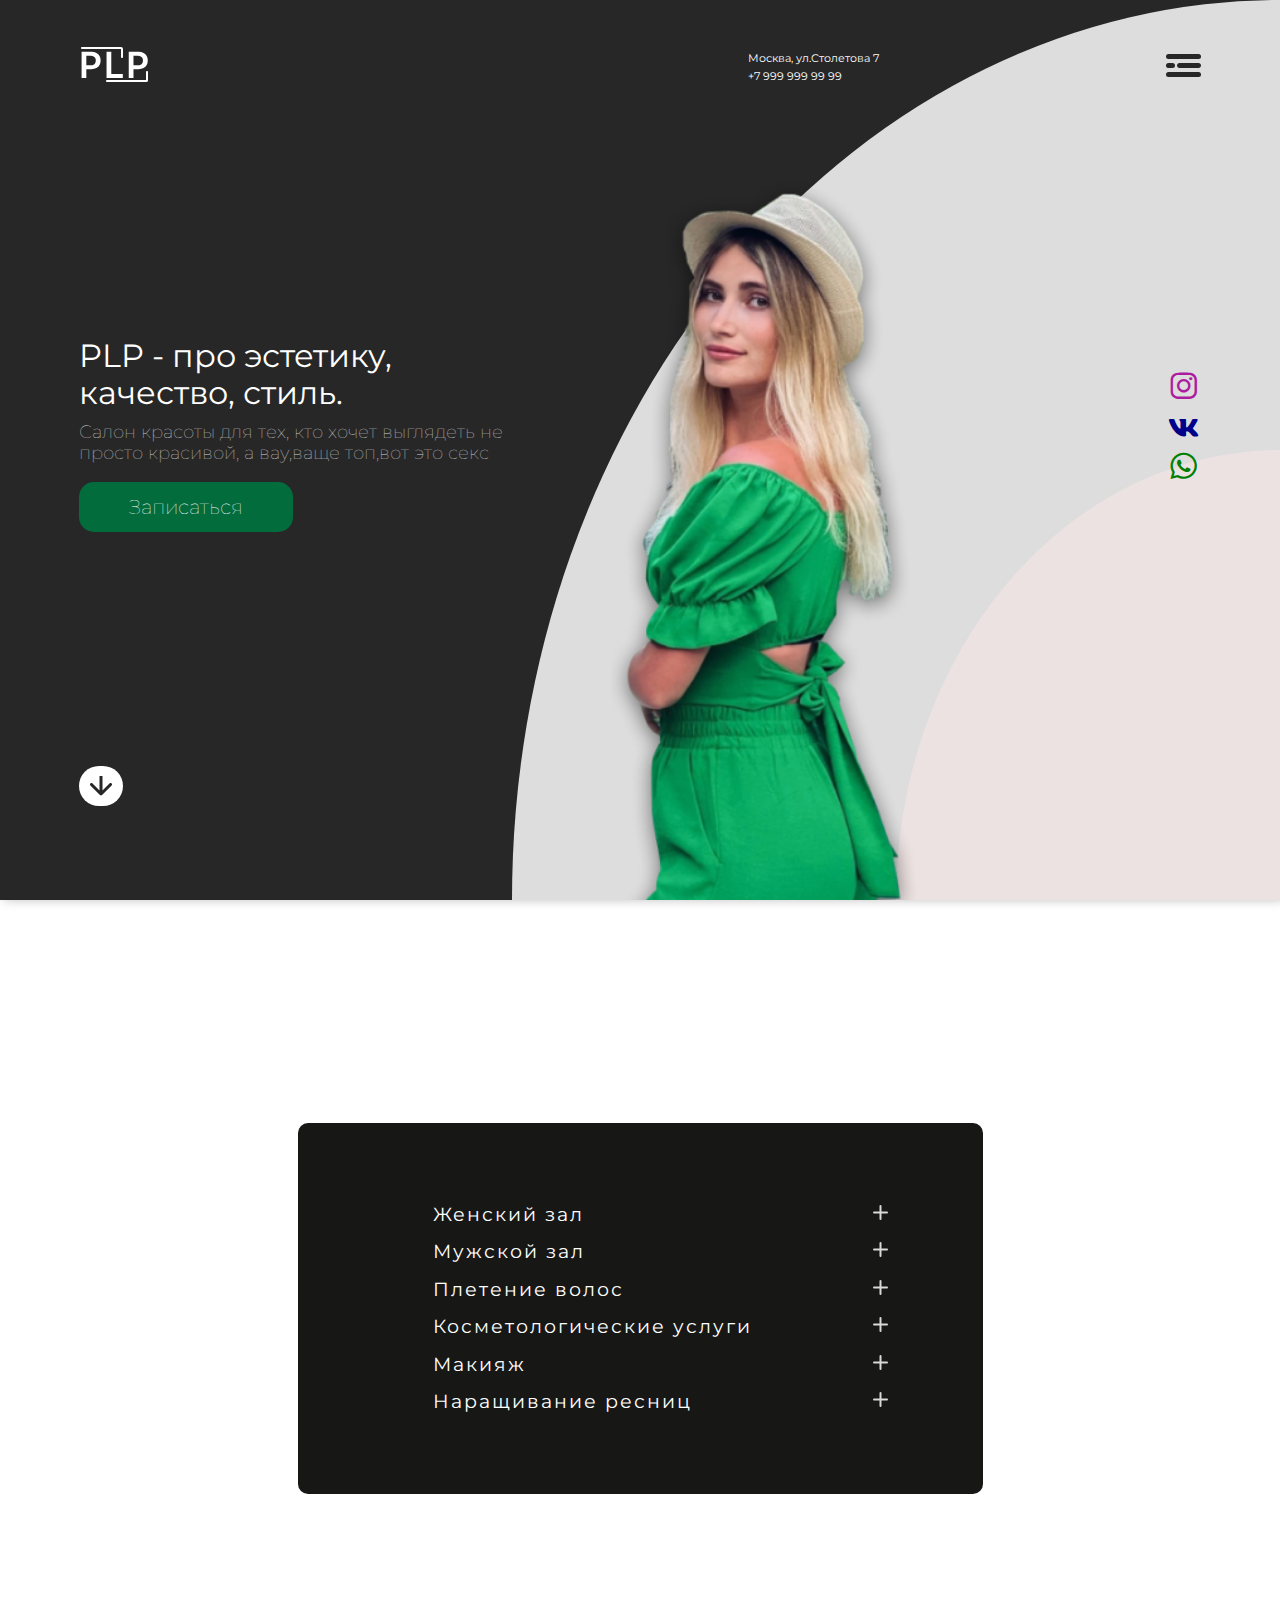
==== index.html @ be00e71b "Add files via upload" ====
<!DOCTYPE html>
<html lang="en">
<head>
  <meta charset="UTF-8">
  <meta name="viewport" content="width=device-width, initial-scale=1.0">
  <meta http-equiv="X-UA-Compatible" content="ie=edge">
  <title>PLP | Cтудия красоты</title>

   <!----------        Стиль файл              ------------>
  <link rel="stylesheet" href="css/style.css">

  <!----------       Иконки             ------------>
  <link href='https://unpkg.com/boxicons@2.1.2/css/boxicons.min.css' rel='stylesheet'>

  <!----------       Стиль текста             ------------>
  <link rel="preconnect" href="https://fonts.googleapis.com">
  <link rel="preconnect" href="https://fonts.gstatic.com" crossorigin>
  <link href="https://fonts.googleapis.com/css2?family=Montserrat:wght@300;400;500;600;700&family=Mulish:wght@300;400;500;600;700&display=swap" rel="stylesheet">




</head>
<body>
  <div class="cont">
      <!----------        Major              ------------>
  <main class="main_home ">
      <!----------        HEADER              ------------>
    <header class="header">
      <nav class="header_nav">
        <a class="header_logo" href="#">
        <img src="img/PLPlogo.svg" alt="Logo">
      </a>
        <div class="header_nav_info">
          <a href="#" class="header_nav_info_street">Москва, ул.Столетова 7</a>
          <a href="#" class="header_nav_info_number">+7 999 999 99 99</a>
        </div>
        <div class="header_menu">
        <a href="#" class="header_burger">
        <img src="img/burger.svg" alt="Menu" class="header_burger_img">
        <img src="img/mobileburger.svg" alt="Menu" class="header_burgermobile_img">
        </a>
        </div>
      </nav>

    </header>

    <div class="circle_one"></div>
    <div class="circle_two"></div>
    <img src="img/Vika2.png" alt="Model" class="img_model">


        <!----------        TITLE AND SOTIAL             ------------>
    <div class="home_txt_and_social">
      <div class="home_txt">
        <h1 class="home_title">PLP - про эстетику, качество, стиль.</h1>
        <h2 class="home_subtitle">Салон красоты для тех, кто хочет выглядеть не просто красивой, а вау,ваще топ,вот это секс</h2>
        <a href="#" class="home_button">Записаться</a>
      </div>

      <div class="home_social">
        <a href="#" class="home_social_inst">
          <i class='bx bxl-instagram' ></i>
          </a>
          <a href="#" class="home_social_vk">
          <i class='bx bxl-vk' ></i>
          </a>
          <a href="#" class="home_social_whats">
          <i class='bx bxl-whatsapp' ></i>
          </a>

      </div>
    </div>


    <a href="#" class="home_arrow_down">
      <img src="img/Arrow_down.svg" alt=""arrow>
    </a>




  </main>




  <!------------      Вспывающее меню   ---------------->
  <div class="menu">
    <div class="menu_content">
      <a href="#" class="menu_btn_close">
        <img src="img/close.svg" alt="close">
      </a>
      <div class="menu_item">
        <ul class="menu_link">
          <li class="menu_click">
            <a href="#">Главная</a>
          </li>
          <li class="menu_click">
            <a href="#">Услуги</a>
          </li>
          <li class="menu_click">
            <a href="#">Прайс</a>
          </li>
          <li class="menu_click">
            <a href="#">Контакты</a>
          </li>
        </ul>
      </div>

      <img src="img/PLPlogo.svg" alt="Logo" class="menu_logo">

    </div>
  </div>

</div>


<!---------------    услуги    -------------------------->
<div class="img_fon">
<main class="services">
  <h2 class="services_title">Услуги</h2>
  <div class="services_menu">
    <ul class="services_item">
      <!----- 1 ---->
      <li class="services_link">
        <div class="services_link_choice">
          <h3 class="services_link_choice_title">Женский зал</h3>
          <a href="#" class="services_link_choice_openClose">
            <img src="img/plus.svg" alt="close">
          </a>
        </div>
        <div class="services_link_choice_subtitle">
          <p class="services_desc"></p>
        </div>
      </li>
      <!----- 2 ---->
      <li class="services_link">
        <div class="services_link_choice">
          <h3 class="services_link_choice_title">Мужской зал</h3>
          <a href="#" class="services_link_choice_openClose">
            <img src="img/plus.svg" alt="close">
          </a>
        </div>
        <div class="services_link_choice_subtitle">
          <p class="services_desc"></p>
        </div>
      </li>
      <!----- 3 ---->
      <li class="services_link">
        <div class="services_link_choice">
          <h3 class="services_link_choice_title">Плетение волос</h3>
          <a href="#" class="services_link_choice_openClose">
            <img src="img/plus.svg" alt="close">
          </a>
        </div>
        <div class="services_link_choice_subtitle">
          <p class="services_desc"></p>
        </div>
      </li>
      <!----- 4 ---->
      <li class="services_link">
        <div class="services_link_choice">
          <h3 class="services_link_choice_title">Косметологические услуги</h3>
          <a href="#" class="services_link_choice_openClose">
            <img src="img/plus.svg" alt="close">
          </a>
        </div>
        <div class="services_link_choice_subtitle">
          <p class="services_desc"></p>
        </div>
      </li>
      <!----- 5 ---->
      <li class="services_link">
        <div class="services_link_choice">
          <h3 class="services_link_choice_title">Макияж</h3>
          <a href="#" class="services_link_choice_openClose">
            <img src="img/plus.svg" alt="close">
          </a>
        </div>
        <div class="services_link_choice_subtitle">
          <p class="services_desc"></p>
        </div>
      </li>
      <!----- 6 ---->
      <li class="services_link">
        <div class="services_link_choice">
          <h3 class="services_link_choice_title">Наращивание ресниц</h3>
          <a href="#" class="services_link_choice_openClose">
            <img src="img/plus.svg" alt="close">
          </a>
        </div>
        <div class="services_link_choice_subtitle">
          <p class="services_desc"></p>
        </div>
      </li>
    </ul>
  </div>
</main>


<!----     about    ---->
<main class="about">
  
</main>
</div>
  <script type="text/javascript" src="jsandvue/main1.js" defer></script>
</body>
</html>
---- css/style.css ----
/*! normalize.css v8.0.1 | MIT License | github.com/necolas/normalize.css */
/* Document
   ========================================================================== */
/**
 * 1. Correct the line height in all browsers.
 * 2. Prevent adjustments of font size after orientation changes in iOS.
 */
html {
  line-height: 1.15;
  /* 1 */
  -webkit-text-size-adjust: 100%;
  /* 2 */
}

/* Sections
   ========================================================================== */
/**
 * Remove the margin in all browsers.
 */
body {
  margin: 0;
}

/**
 * Render the `main` element consistently in IE.
 */
main {
  display: block;
}

/**
 * Correct the font size and margin on `h1` elements within `section` and
 * `article` contexts in Chrome, Firefox, and Safari.
 */
h1 {
  font-size: 2em;
  margin: 0.67em 0;
}

/* Grouping content
   ========================================================================== */
/**
 * 1. Add the correct box sizing in Firefox.
 * 2. Show the overflow in Edge and IE.
 */
hr {
  -webkit-box-sizing: content-box;
          box-sizing: content-box;
  /* 1 */
  height: 0;
  /* 1 */
  overflow: visible;
  /* 2 */
}

/**
 * 1. Correct the inheritance and scaling of font size in all browsers.
 * 2. Correct the odd `em` font sizing in all browsers.
 */
pre {
  font-family: monospace, monospace;
  /* 1 */
  font-size: 1em;
  /* 2 */
}

/* Text-level semantics
   ========================================================================== */
/**
 * Remove the gray background on active links in IE 10.
 */
a {
  background-color: transparent;
}

/**
 * 1. Remove the bottom border in Chrome 57-
 * 2. Add the correct text decoration in Chrome, Edge, IE, Opera, and Safari.
 */
abbr[title] {
  border-bottom: none;
  /* 1 */
  text-decoration: underline;
  /* 2 */
  -webkit-text-decoration: underline dotted;
          text-decoration: underline dotted;
  /* 2 */
}

/**
 * Add the correct font weight in Chrome, Edge, and Safari.
 */
b,
strong {
  font-weight: bolder;
}

/**
 * 1. Correct the inheritance and scaling of font size in all browsers.
 * 2. Correct the odd `em` font sizing in all browsers.
 */
code,
kbd,
samp {
  font-family: monospace, monospace;
  /* 1 */
  font-size: 1em;
  /* 2 */
}

/**
 * Add the correct font size in all browsers.
 */
small {
  font-size: 80%;
}

/**
 * Prevent `sub` and `sup` elements from affecting the line height in
 * all browsers.
 */
sub,
sup {
  font-size: 75%;
  line-height: 0;
  position: relative;
  vertical-align: baseline;
}

sub {
  bottom: -0.25em;
}

sup {
  top: -0.5em;
}

/* Embedded content
   ========================================================================== */
/**
 * Remove the border on images inside links in IE 10.
 */
img {
  border-style: none;
}

/* Forms
   ========================================================================== */
/**
 * 1. Change the font styles in all browsers.
 * 2. Remove the margin in Firefox and Safari.
 */
button,
input,
optgroup,
select,
textarea {
  font-family: inherit;
  /* 1 */
  font-size: 100%;
  /* 1 */
  line-height: 1.15;
  /* 1 */
  margin: 0;
  /* 2 */
}

/**
 * Show the overflow in IE.
 * 1. Show the overflow in Edge.
 */
button,
input {
  /* 1 */
  overflow: visible;
}

/**
 * Remove the inheritance of text transform in Edge, Firefox, and IE.
 * 1. Remove the inheritance of text transform in Firefox.
 */
button,
select {
  /* 1 */
  text-transform: none;
}

/**
 * Correct the inability to style clickable types in iOS and Safari.
 */
button,
[type=button],
[type=reset],
[type=submit] {
  -webkit-appearance: button;
}

/**
 * Remove the inner border and padding in Firefox.
 */
button::-moz-focus-inner,
[type=button]::-moz-focus-inner,
[type=reset]::-moz-focus-inner,
[type=submit]::-moz-focus-inner {
  border-style: none;
  padding: 0;
}

/**
 * Restore the focus styles unset by the previous rule.
 */
button:-moz-focusring,
[type=button]:-moz-focusring,
[type=reset]:-moz-focusring,
[type=submit]:-moz-focusring {
  outline: 1px dotted ButtonText;
}

/**
 * Correct the padding in Firefox.
 */
fieldset {
  padding: 0.35em 0.75em 0.625em;
}

/**
 * 1. Correct the text wrapping in Edge and IE.
 * 2. Correct the color inheritance from `fieldset` elements in IE.
 * 3. Remove the padding so developers are not caught out when they zero out
 *    `fieldset` elements in all browsers.
 */
legend {
  -webkit-box-sizing: border-box;
          box-sizing: border-box;
  /* 1 */
  color: inherit;
  /* 2 */
  display: table;
  /* 1 */
  max-width: 100%;
  /* 1 */
  padding: 0;
  /* 3 */
  white-space: normal;
  /* 1 */
}

/**
 * Add the correct vertical alignment in Chrome, Firefox, and Opera.
 */
progress {
  vertical-align: baseline;
}

/**
 * Remove the default vertical scrollbar in IE 10+.
 */
textarea {
  overflow: auto;
}

/**
 * 1. Add the correct box sizing in IE 10.
 * 2. Remove the padding in IE 10.
 */
[type=checkbox],
[type=radio] {
  -webkit-box-sizing: border-box;
          box-sizing: border-box;
  /* 1 */
  padding: 0;
  /* 2 */
}

/**
 * Correct the cursor style of increment and decrement buttons in Chrome.
 */
[type=number]::-webkit-inner-spin-button,
[type=number]::-webkit-outer-spin-button {
  height: auto;
}

/**
 * 1. Correct the odd appearance in Chrome and Safari.
 * 2. Correct the outline style in Safari.
 */
[type=search] {
  -webkit-appearance: textfield;
  /* 1 */
  outline-offset: -2px;
  /* 2 */
}

/**
 * Remove the inner padding in Chrome and Safari on macOS.
 */
[type=search]::-webkit-search-decoration {
  -webkit-appearance: none;
}

/**
 * 1. Correct the inability to style clickable types in iOS and Safari.
 * 2. Change font properties to `inherit` in Safari.
 */
::-webkit-file-upload-button {
  -webkit-appearance: button;
  /* 1 */
  font: inherit;
  /* 2 */
}

/* Interactive
   ========================================================================== */
/*
 * Add the correct display in Edge, IE 10+, and Firefox.
 */
details {
  display: block;
}

/*
 * Add the correct display in all browsers.
 */
summary {
  display: list-item;
}

/* Misc
   ========================================================================== */
/**
 * Add the correct display in IE 10+.
 */
template {
  display: none;
}

/**
 * Add the correct display in IE 10.
 */
[hidden] {
  display: none;
}

body {
  overflow-x: hidden;
  font-family: "Montserrat", sans-serif;
}

h1, h2, h3, h4, h5 {
  font-weight: inherit;
  margin: 0;
  padding: 0;
}

a {
  text-decoration: none;
  color: white;
  -webkit-transition: 0.4s;
  transition: 0.4s;
}

a:hover {
  color: #026C3D;
}

ul, li {
  list-style-type: none;
  letter-spacing: 2px;
}

.cont {
  -webkit-box-shadow: 4px 0px 10px rgba(0, 0, 0, 0.25);
          box-shadow: 4px 0px 10px rgba(0, 0, 0, 0.25);
  padding-left: 79px;
  padding-right: 79px;
  max-width: 100%;
  position: relative;
  height: 100vh;
  background-color: #272727;
  color: white;
}
@media only screen and (max-width: 545px) {
  .cont {
    padding-left: 35px;
    padding-right: 35px;
  }
}
.cont .circle_one {
  width: 60%;
  height: 100%;
  border-top-right-radius: 0;
  border-top-left-radius: 100%;
  border-bottom-right-radius: 0;
  border-bottom-left-radius: 0;
  background: #DDDDDD;
  z-index: auto;
  position: absolute;
  right: 0;
  bottom: 0;
}
@media only screen and (max-width: 545px) {
  .cont .circle_one {
    width: 100%;
    height: 50%;
    border-top-right-radius: 100%;
    border-top-left-radius: 100%;
    border-bottom-right-radius: 0;
    border-bottom-left-radius: 0;
    position: absolute;
    bottom: 0;
  }
}
.cont .circle_two {
  width: 30%;
  height: 50%;
  border-top-right-radius: 0;
  border-top-left-radius: 100%;
  border-bottom-right-radius: 0;
  border-bottom-left-radius: 0;
  background: #EDE2E2;
  z-index: auto;
  position: absolute;
  right: 0;
  bottom: 0;
}
@media only screen and (max-width: 545px) {
  .cont .circle_two {
    width: 100%;
    height: 25%;
    border-top-right-radius: 100%;
    border-top-left-radius: 100%;
    border-bottom-right-radius: 0;
    border-bottom-left-radius: 0;
    position: absolute;
    bottom: 0;
  }
}
.cont .img_model {
  position: absolute;
  height: 80%;
  bottom: 0;
  right: 28%;
}
@media only screen and (max-width: 545px) {
  .cont .img_model {
    height: 50%;
    bottom: 0;
    right: 25%;
  }
}
@media only screen and (max-width: 1059px) {
  .cont .img_model {
    right: 12%;
  }
}
@media only screen and (max-width: 872px) {
  .cont .img_model {
    right: 20%;
  }
}
@media only screen and (max-height: 498px) {
  .cont .img_model {
    width: 20%;
  }
}
@media only screen and (max-height: 360px) {
  .cont .img_model {
    width: 15%;
    right: 25%;
  }
}
.cont .main_home .header {
  position: relative;
  z-index: 10;
  padding-top: 43px;
}
.cont .main_home .header .header_nav {
  z-index: 10;
  display: -webkit-box;
  display: -ms-flexbox;
  display: flex;
  -webkit-box-orient: horizontal;
  -webkit-box-direction: normal;
      -ms-flex-direction: row;
          flex-direction: row;
  -webkit-box-pack: justify;
      -ms-flex-pack: justify;
          justify-content: space-between;
  -webkit-box-align: center;
      -ms-flex-align: center;
          align-items: center;
  z-index: 10;
}
@media only screen and (max-width: 545px) {
  .cont .main_home .header .header_nav .header_burger_img {
    display: none;
  }
}
.cont .main_home .header .header_nav .header_burgermobile_img {
  display: none;
}
@media only screen and (max-width: 545px) {
  .cont .main_home .header .header_nav .header_burgermobile_img {
    display: block;
  }
}
.cont .main_home .header .header_nav .header_nav_info {
  font-size: 11px;
  display: -webkit-box;
  display: -ms-flexbox;
  display: flex;
  -webkit-box-orient: vertical;
  -webkit-box-direction: normal;
      -ms-flex-direction: column;
          flex-direction: column;
  margin-left: 310px;
  color: white;
}
@media only screen and (max-width: 1010px) {
  .cont .main_home .header .header_nav .header_nav_info {
    margin-left: 50px;
  }
}
@media only screen and (max-width: 545px) {
  .cont .main_home .header .header_nav .header_nav_info {
    margin-left: 0;
  }
}
.cont .main_home .header .header_nav .header_nav_info .header_nav_info_street {
  margin-bottom: 5px;
}
.cont .home_txt_and_social {
  position: relative;
  z-index: 10;
  height: 75vh;
  font-family: "Montserrat", sans-serif;
  display: -webkit-box;
  display: -ms-flexbox;
  display: flex;
  -webkit-box-orient: horizontal;
  -webkit-box-direction: normal;
      -ms-flex-direction: row;
          flex-direction: row;
  -webkit-box-align: center;
      -ms-flex-align: center;
          align-items: center;
  -webkit-box-pack: justify;
      -ms-flex-pack: justify;
          justify-content: space-between;
}
@media only screen and (max-width: 545px) {
  .cont .home_txt_and_social {
    display: -webkit-box;
    display: -ms-flexbox;
    display: flex;
    -webkit-box-align: center;
        -ms-flex-align: center;
            align-items: center;
    -webkit-box-orient: vertical;
    -webkit-box-direction: normal;
        -ms-flex-direction: column;
            flex-direction: column;
    -ms-flex-pack: distribute;
        justify-content: space-around;
  }
}
@media only screen and (max-width: 376px) {
  .cont .home_txt_and_social {
    -webkit-box-pack: justify;
        -ms-flex-pack: justify;
            justify-content: space-between;
  }
}
.cont .home_txt_and_social .home_txt {
  width: 476px;
}
@media only screen and (max-width: 545px) {
  .cont .home_txt_and_social .home_txt {
    margin-top: 30px;
    display: -webkit-box;
    display: -ms-flexbox;
    display: flex;
    -webkit-box-align: center;
        -ms-flex-align: center;
            align-items: center;
    -webkit-box-orient: vertical;
    -webkit-box-direction: normal;
        -ms-flex-direction: column;
            flex-direction: column;
    text-align: center;
  }
}
@media only screen and (max-width: 1059px) {
  .cont .home_txt_and_social .home_txt {
    width: 350px;
  }
}
@media only screen and (max-height: 460px) {
  .cont .home_txt_and_social .home_txt {
    width: 250px;
  }
}
.cont .home_txt_and_social .home_txt .home_title {
  font-size: 32px;
  font-weight: 400;
}
@media only screen and (max-width: 376px) {
  .cont .home_txt_and_social .home_txt .home_title {
    font-size: 24px;
    text-align: center;
  }
}
@media only screen and (max-height: 460px) {
  .cont .home_txt_and_social .home_txt .home_title {
    font-size: 20px;
  }
}
.cont .home_txt_and_social .home_txt .home_subtitle {
  font-size: 18px;
  font-weight: 100;
  margin-bottom: 33px;
  margin-top: 10px;
  opacity: 0.8;
}
@media only screen and (max-width: 545px) {
  .cont .home_txt_and_social .home_txt .home_subtitle {
    margin-bottom: 23px;
    margin-top: 10px;
  }
}
@media only screen and (max-width: 376px) {
  .cont .home_txt_and_social .home_txt .home_subtitle {
    font-size: 12px;
    text-align: center;
    margin-bottom: 43px;
  }
}
@media only screen and (max-height: 460px) {
  .cont .home_txt_and_social .home_txt .home_subtitle {
    font-size: 10px;
  }
}
.cont .home_txt_and_social .home_txt .home_button {
  padding: 13px 50px;
  color: white;
  background-color: #026C3D;
  font-size: 20px;
  font-weight: 100;
  border-radius: 15px;
}
.cont .home_txt_and_social .home_txt .home_button:hover {
  opacity: 0.8;
}
.cont .home_txt_and_social .home_social {
  position: relative;
  z-index: 10;
  display: -webkit-box;
  display: -ms-flexbox;
  display: flex;
  -webkit-box-orient: vertical;
  -webkit-box-direction: normal;
      -ms-flex-direction: column;
          flex-direction: column;
  -webkit-box-align: center;
      -ms-flex-align: center;
          align-items: center;
}
@media only screen and (max-width: 545px) {
  .cont .home_txt_and_social .home_social {
    display: -webkit-box;
    display: -ms-flexbox;
    display: flex;
    -webkit-box-align: center;
        -ms-flex-align: center;
            align-items: center;
    -webkit-box-orient: horizontal;
    -webkit-box-direction: normal;
        -ms-flex-direction: row;
            flex-direction: row;
  }
}
.cont .home_txt_and_social .home_social .home_social_inst {
  color: #AD1C9F;
  margin-bottom: 5px;
}
.cont .home_txt_and_social .home_social .home_social_inst:hover {
  color: #026C3D;
  opacity: 0.5;
}
.cont .home_txt_and_social .home_social .home_social_whats {
  color: green;
  margin-bottom: 5px;
}
.cont .home_txt_and_social .home_social .home_social_whats:hover {
  color: #026C3D;
  opacity: 0.5;
}
.cont .home_txt_and_social .home_social .home_social_vk {
  color: darkblue;
}
.cont .home_txt_and_social .home_social .home_social_vk:hover {
  color: #026C3D;
  opacity: 0.5;
}
.cont .home_txt_and_social .home_social i {
  font-size: 35px;
}
@media only screen and (max-width: 545px) {
  .cont .home_txt_and_social .home_social i {
    font-size: 55px;
    margin: 20px;
  }
}
.cont .home_arrow_down {
  padding: 10px 10px;
  border-radius: 50px;
  background-color: white;
  display: -webkit-inline-box;
  display: -ms-inline-flexbox;
  display: inline-flex;
  -webkit-box-align: center;
      -ms-flex-align: center;
          align-items: center;
  -webkit-transition: 0.5s;
  transition: 0.5s;
  position: relative;
  z-index: 10;
}
@media only screen and (max-width: 545px) {
  .cont .home_arrow_down {
    padding: 15px 15px;
  }
}
@media only screen and (max-height: 572px) {
  .cont .home_arrow_down {
    display: none;
  }
}
.cont .home_arrow_down:hover {
  -webkit-transform: translateY(5px);
          transform: translateY(5px);
  color: white;
}
.cont .menu {
  position: fixed;
  z-index: 100;
  top: 0;
  width: 321px;
  right: -321px;
  height: 100vh;
  background-color: #171815;
  color: white;
  display: none;
}
.cont .menu .menu_content {
  height: 100%;
  display: -webkit-box;
  display: -ms-flexbox;
  display: flex;
  -webkit-box-align: end;
      -ms-flex-align: end;
          align-items: flex-end;
  -ms-flex-pack: distribute;
      justify-content: space-around;
  -webkit-box-orient: vertical;
  -webkit-box-direction: normal;
      -ms-flex-direction: column;
          flex-direction: column;
  margin-right: 2.5rem;
}
.cont .menu .menu_content .menu_link {
  margin-right: 5rem;
}
.cont .menu .menu_content .menu_link .menu_click {
  margin-bottom: 1rem;
  text-align: center;
}

.img_fon {
  background-image: url("../img/fon.png");
  background-repeat: no-repeat;
  background-position: center;
  background-size: cover;
  background-attachment: fixed;
  color: white;
}
.img_fon .services {
  width: 100%;
  padding-top: 58px;
  display: -webkit-box;
  display: -ms-flexbox;
  display: flex;
  -webkit-box-pack: center;
      -ms-flex-pack: center;
          justify-content: center;
  -webkit-box-align: center;
      -ms-flex-align: center;
          align-items: center;
  -webkit-box-orient: vertical;
  -webkit-box-direction: normal;
      -ms-flex-direction: column;
          flex-direction: column;
  padding-bottom: 104px;
}
.img_fon .services .services_title {
  font-size: 64px;
  color: white;
  font-weight: 400;
}
.img_fon .services .services_menu {
  padding: 65px 95px;
  background-color: #171815;
  border-radius: 10px;
  margin-top: 91px;
}
@media only screen and (max-width: 578px) {
  .img_fon .services .services_menu {
    padding: 35px 55px;
  }
}
@media only screen and (max-width: 578px) {
  .img_fon .services .services_menu {
    padding: 15px 10px;
  }
}
.img_fon .services .services_menu .services_item {
  width: 455px;
  -ms-flex-wrap: nowrap;
      flex-wrap: nowrap;
}
@media only screen and (max-width: 715px) {
  .img_fon .services .services_menu .services_item {
    width: 320px;
  }
}
@media only screen and (max-width: 409px) {
  .img_fon .services .services_menu .services_item {
    width: 250px;
  }
}
.img_fon .services .services_menu .services_item .services_link .services_link_choice {
  display: -webkit-box;
  display: -ms-flexbox;
  display: flex;
  -webkit-box-orient: horizontal;
  -webkit-box-direction: normal;
      -ms-flex-direction: row;
          flex-direction: row;
  -webkit-box-align: center;
      -ms-flex-align: center;
          align-items: center;
  -webkit-box-pack: justify;
      -ms-flex-pack: justify;
          justify-content: space-between;
}
.img_fon .services .services_menu .services_item .services_link .services_link_choice .services_link_choice_title {
  cursor: pointer;
}
@media only screen and (max-width: 578px) {
  .img_fon .services .services_menu .services_item .services_link .services_link_choice .services_link_choice_title {
    font-size: 14px;
  }
}
@media only screen and (max-width: 409px) {
  .img_fon .services .services_menu .services_item .services_link .services_link_choice .services_link_choice_openClose {
    display: none;
  }
}

.active_menu {
  right: 0;
  -webkit-box-shadow: -4px 4px 50px rgba(0, 0, 0, 0.7);
          box-shadow: -4px 4px 50px rgba(0, 0, 0, 0.7);
}
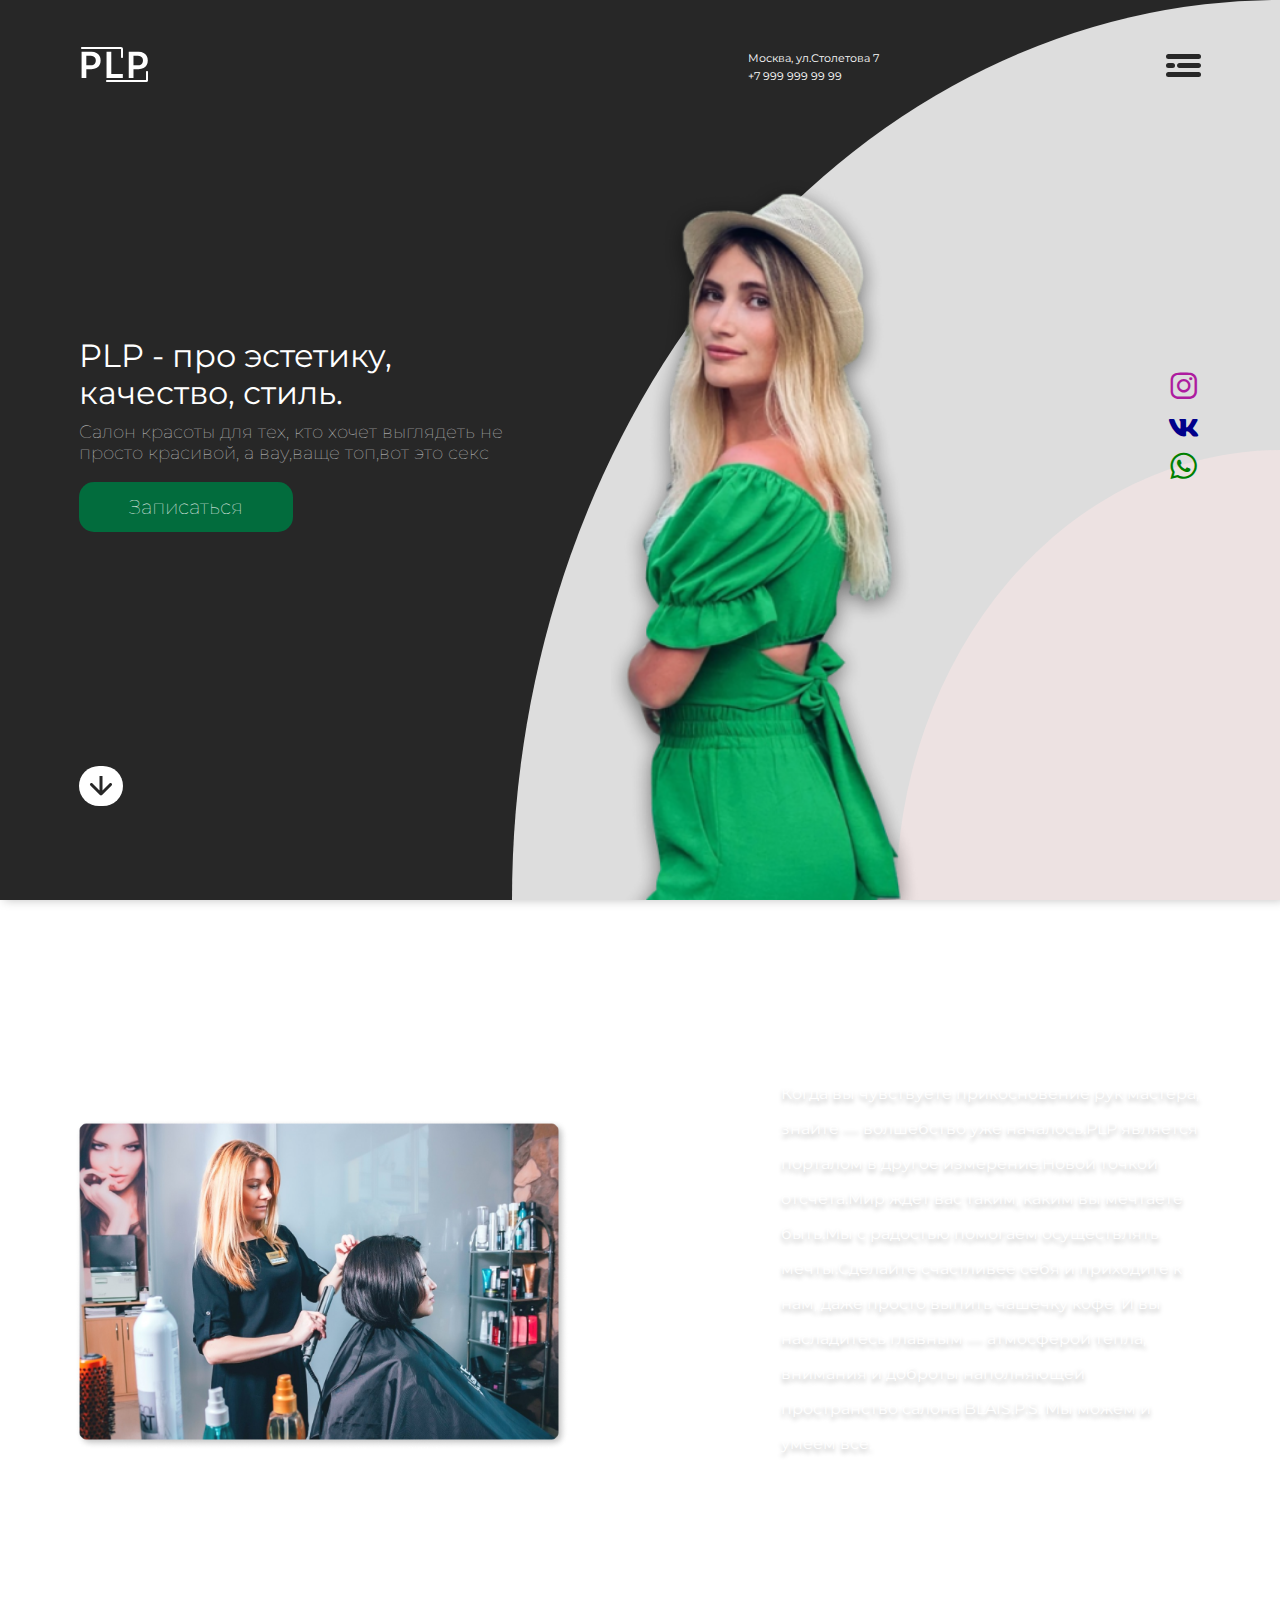
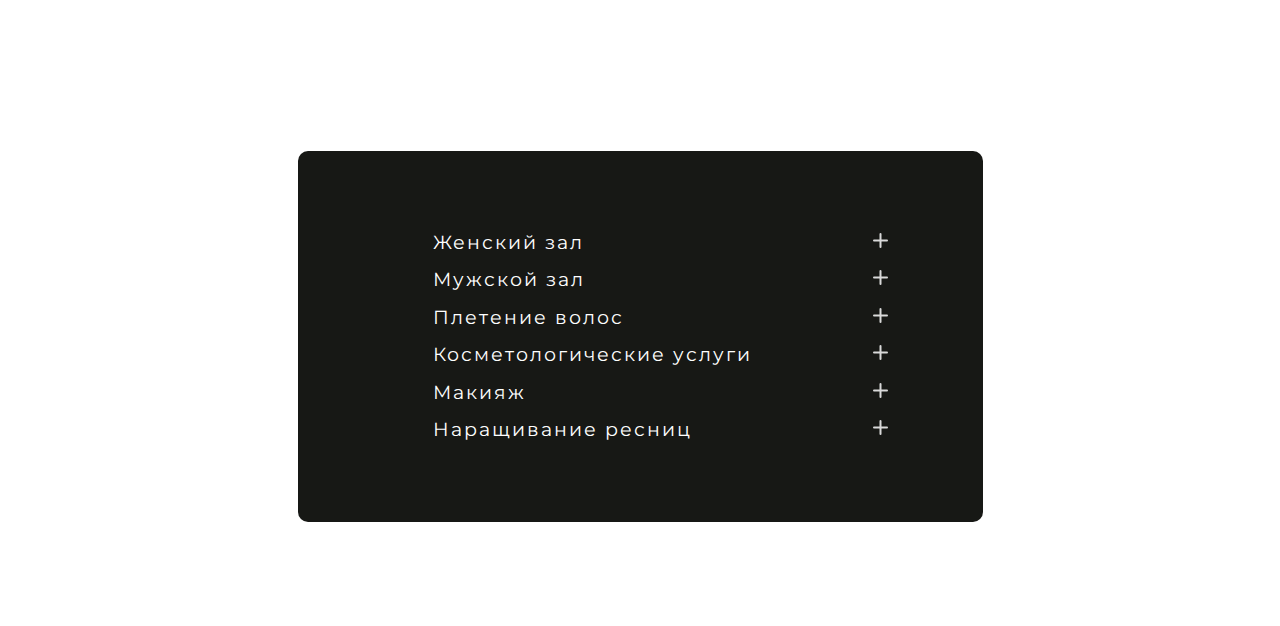
==== commit 31a0eb7e: "Add files via upload" ====
--- a/index.html
+++ b/index.html
@@ -116,8 +116,20 @@
 </div>
 
 
-<!---------------    услуги    -------------------------->
+<!---------------    контент   -------------------------->
 <div class="img_fon">
+  <!----     about    ---->
+<main class="about">
+    <h3 class="about_title">Магия <br> преображения</h3>
+    <div class="about_info">
+      <div class="about_subtitle_and_img">
+        <p class="about_subtitle">Для тех, кто хочет жить по-настоящему.</p>
+        <img src="img/magic_img1.png" alt="magic" class="about_img">
+      </div>
+      <div class="about_desc">Когда вы чувствуете прикосновение рук мастера, знайте — волшебство уже началось.PLP является порталом в другое измерение.Новой точкой отсчета.Мир ждет вас таким, каким вы мечтаете быть.Мы с радостью помогаем осуществлять мечты.Сделайте счастливее себя и приходите к нам, даже просто выпить чашечку кофе. И вы насладитесь главным — атмосферой тепла, внимания и доброты наполняющей пространство салона BLAIS.P.S. Мы можем и умеем все. </div>
+    </div>
+</main>
+  <!----     услуги    ---->
 <main class="services">
   <h2 class="services_title">Услуги</h2>
   <div class="services_menu">
@@ -197,12 +209,9 @@
     </ul>
   </div>
 </main>
-
-
-<!----     about    ---->
-<main class="about">
-  
-</main>
+ <!----     бренды    ---->
+
+
 </div>
   <script type="text/javascript" src="jsandvue/main1.js" defer></script>
 </body>
--- a/css/style.css
+++ b/css/style.css
@@ -803,7 +803,7 @@
   padding-bottom: 104px;
 }
 .img_fon .services .services_title {
-  font-size: 64px;
+  font-size: 48px;
   color: white;
   font-weight: 400;
 }
@@ -866,6 +866,87 @@
     display: none;
   }
 }
+.img_fon .about {
+  font-family: "Montserrat", sans-serif;
+  padding-left: 75px;
+  padding-right: 75px;
+  padding-bottom: 85px;
+  padding-top: 58px;
+}
+@media only screen and (max-width: 545px) {
+  .img_fon .about {
+    padding-left: 35px;
+    padding-right: 35px;
+  }
+}
+.img_fon .about .about_title {
+  font-size: 48px;
+  font-weight: 400;
+}
+.img_fon .about .about_info {
+  display: -webkit-box;
+  display: -ms-flexbox;
+  display: flex;
+  -webkit-box-orient: horizontal;
+  -webkit-box-direction: normal;
+      -ms-flex-direction: row;
+          flex-direction: row;
+  -webkit-box-pack: justify;
+      -ms-flex-pack: justify;
+          justify-content: space-between;
+  -webkit-box-align: start;
+      -ms-flex-align: start;
+          align-items: flex-start;
+}
+@media only screen and (max-width: 769px) {
+  .img_fon .about .about_info {
+    -webkit-box-orient: vertical;
+    -webkit-box-direction: normal;
+        -ms-flex-direction: column;
+            flex-direction: column;
+    -webkit-box-align: center;
+        -ms-flex-align: center;
+            align-items: center;
+  }
+}
+.img_fon .about .about_info .about_subtitle_and_img {
+  display: -webkit-box;
+  display: -ms-flexbox;
+  display: flex;
+  -webkit-box-orient: vertical;
+  -webkit-box-direction: normal;
+      -ms-flex-direction: column;
+          flex-direction: column;
+  -webkit-box-pack: justify;
+      -ms-flex-pack: justify;
+          justify-content: space-between;
+  -webkit-box-align: start;
+      -ms-flex-align: start;
+          align-items: flex-start;
+}
+.img_fon .about .about_info .about_subtitle_and_img .about_subtitle {
+  font-size: 16px;
+  opacity: 0.6;
+}
+.img_fon .about .about_info .about_subtitle_and_img .about_img {
+  width: 75%;
+}
+@media only screen and (max-width: 769px) {
+  .img_fon .about .about_info .about_subtitle_and_img .about_img {
+    width: 100%;
+  }
+}
+.img_fon .about .about_info .about_desc {
+  width: 424px;
+  margin-top: 8px;
+  line-height: 35px;
+  text-shadow: 0px 4px 4px rgba(0, 0, 0, 0.25);
+}
+@media only screen and (max-width: 769px) {
+  .img_fon .about .about_info .about_desc {
+    width: 100%;
+  }
+}
 
 .active_menu {
   right: 0;
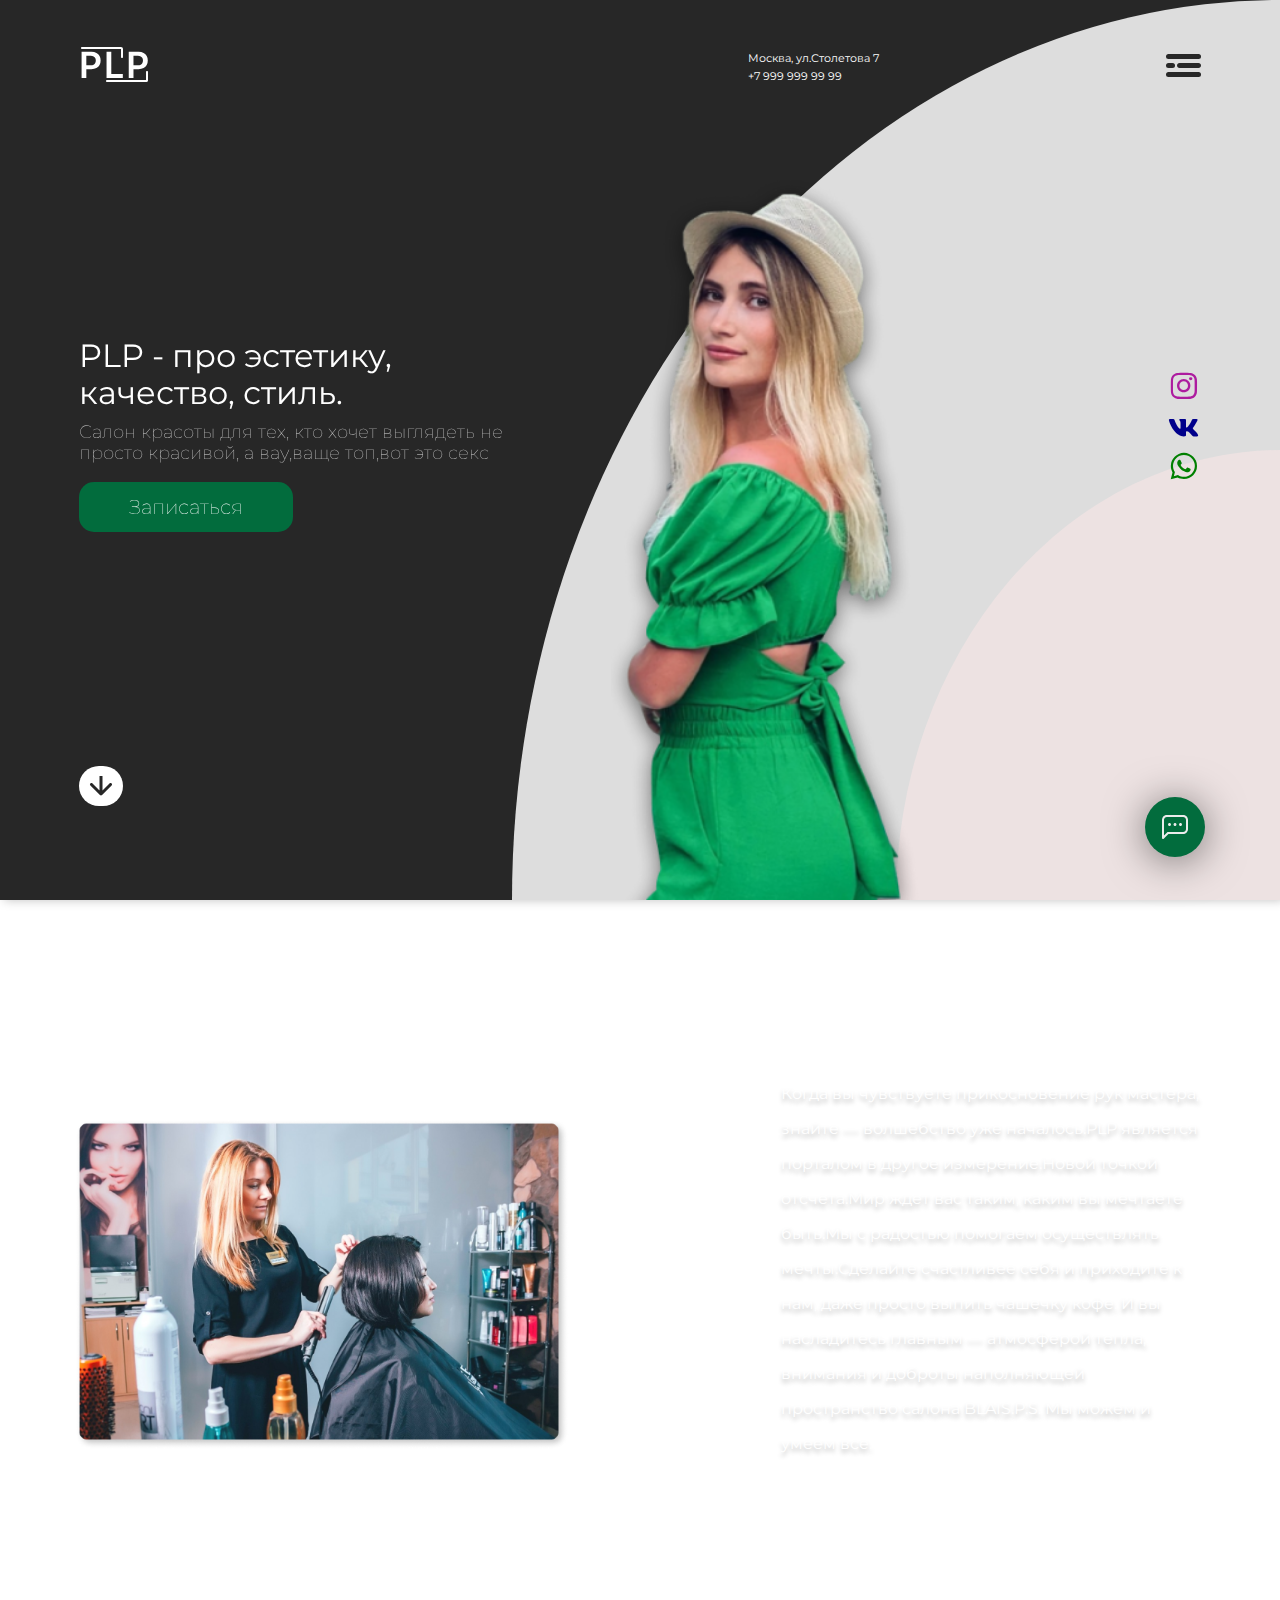
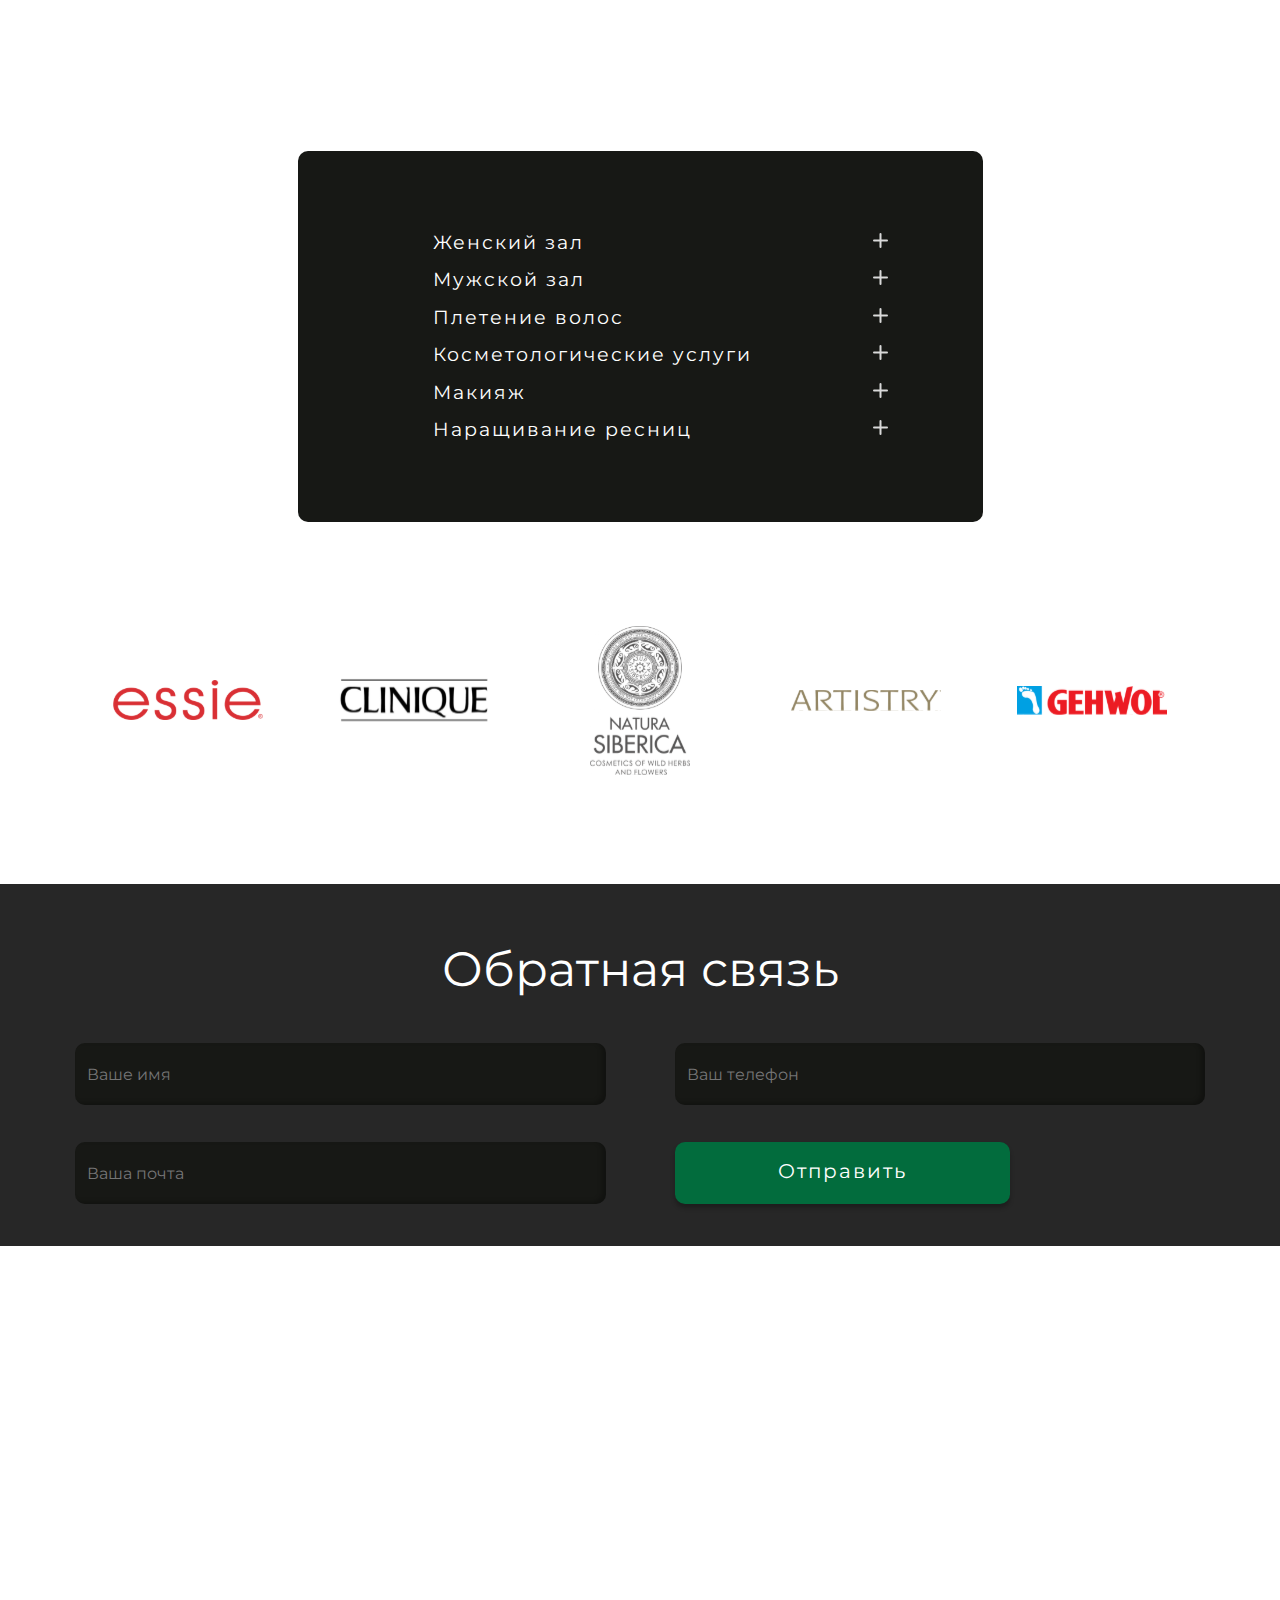
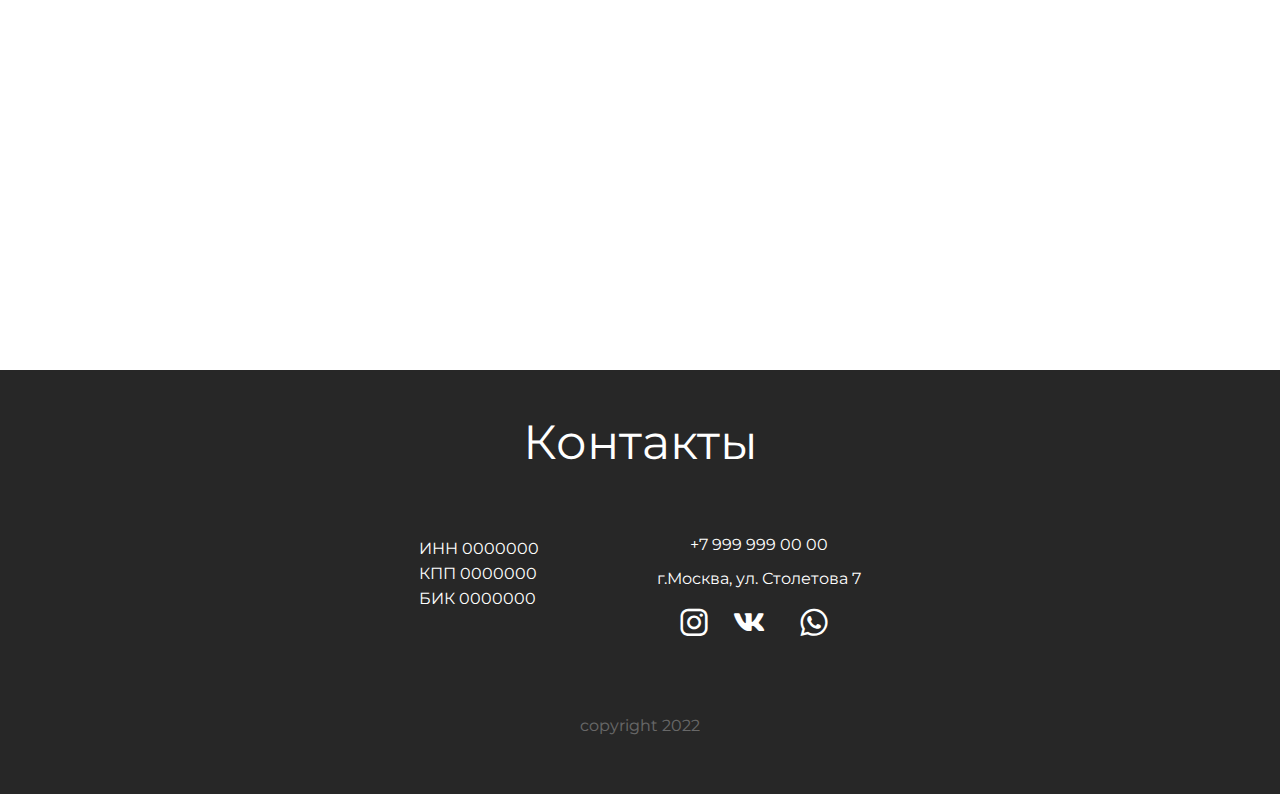
==== commit af8431ee: "Add files via upload" ====
--- a/index.html
+++ b/index.html
@@ -5,6 +5,8 @@
   <meta name="viewport" content="width=device-width, initial-scale=1.0">
   <meta http-equiv="X-UA-Compatible" content="ie=edge">
   <title>PLP | Cтудия красоты</title>
+   <!----------        Логотип              ------------>
+  <link rel="shortcut icon" href="img/PLPlogo.svg" type="image/x-icon">
 
    <!----------        Стиль файл              ------------>
   <link rel="stylesheet" href="css/style.css">
@@ -26,7 +28,7 @@
       <!----------        Major              ------------>
   <main class="main_home ">
       <!----------        HEADER              ------------>
-    <header class="header">
+    <header class="header" id="major">
       <nav class="header_nav">
         <a class="header_logo" href="#">
         <img src="img/PLPlogo.svg" alt="Logo">
@@ -37,8 +39,8 @@
         </div>
         <div class="header_menu">
         <a href="#" class="header_burger">
-        <img src="img/burger.svg" alt="Menu" class="header_burger_img">
-        <img src="img/mobileburger.svg" alt="Menu" class="header_burgermobile_img">
+        <img src="img/burger.svg" alt="Menu" class=" header_burger_img " id="btn_burger">
+        <img src="img/mobileburger.svg" alt="Menu" class=" header_burgermobile_img " id="btn_burger">
         </a>
         </div>
       </nav>
@@ -59,13 +61,13 @@
       </div>
 
       <div class="home_social">
-        <a href="#" class="home_social_inst">
+        <a href="" class="home_social_inst" id="err">
           <i class='bx bxl-instagram' ></i>
           </a>
-          <a href="#" class="home_social_vk">
+          <a href="" class="home_social_vk" id="err">
           <i class='bx bxl-vk' ></i>
           </a>
-          <a href="#" class="home_social_whats">
+          <a href="" class="home_social_whats" id="err">
           <i class='bx bxl-whatsapp' ></i>
           </a>
 
@@ -73,7 +75,7 @@
     </div>
 
 
-    <a href="#" class="home_arrow_down">
+    <a href="#about" class="home_arrow_down" id="err">
       <img src="img/Arrow_down.svg" alt=""arrow>
     </a>
 
@@ -88,22 +90,22 @@
   <!------------      Вспывающее меню   ---------------->
   <div class="menu">
     <div class="menu_content">
-      <a href="#" class="menu_btn_close">
+      <a href="#" class="menu_btn_close" id="err">
         <img src="img/close.svg" alt="close">
       </a>
       <div class="menu_item">
         <ul class="menu_link">
           <li class="menu_click">
-            <a href="#">Главная</a>
-          </li>
-          <li class="menu_click">
-            <a href="#">Услуги</a>
-          </li>
-          <li class="menu_click">
-            <a href="#">Прайс</a>
-          </li>
-          <li class="menu_click">
-            <a href="#">Контакты</a>
+            <a href="#major">Главная</a>
+          </li>
+          <li class="menu_click">
+            <a href="#about">О нас</a>
+          </li>
+          <li class="menu_click">
+            <a href="#services">Услуги</a>
+          </li>
+          <li class="menu_click">
+            <a href="#contacts">Контакты</a>
           </li>
         </ul>
       </div>
@@ -118,8 +120,8 @@
 
 <!---------------    контент   -------------------------->
 <div class="img_fon">
-  <!----     about    ---->
-<main class="about">
+  <!----     О нас    ---->
+<main class="about" id="about">
     <h3 class="about_title">Магия <br> преображения</h3>
     <div class="about_info">
       <div class="about_subtitle_and_img">
@@ -130,7 +132,7 @@
     </div>
 </main>
   <!----     услуги    ---->
-<main class="services">
+<main class="services" id="services">
   <h2 class="services_title">Услуги</h2>
   <div class="services_menu">
     <ul class="services_item">
@@ -210,7 +212,61 @@
   </div>
 </main>
  <!----     бренды    ---->
-
+<main class="brands">
+  <a href="https://www.essie.com/" target="_blank"><img src="img/logo-essie.svg" alt="brand1"  class="brands_img" id="err"></a>
+    <a href="https://www.clinique.ru/" target="_blank"><img src="img/logo-clinique.svg" alt="brand2"  class="brands_img" id="err"></a>
+    <a href="https://naturasiberica.ru/" target="_blank"><img src="img/logo-natura-siberica.svg" alt="brand3"  class="brands_img" id="err"></a>
+    <a href="https://www.amway.com/en_US/artistry" target="_blank"><img src="img/logo-artistry.svg" alt="brand4"  class="brands_img" id="err"></a>
+    <a href="https://gehwol.net/" target="_blank"><img src="img/logo-gehwol.svg" alt="brand5"  class="brands_img" id="err"></a>
+</main>
+ <!----     Связь    ---->
+ <main class="call-me" id="call-me">
+   <h3 class="call-me_title">Обратная связь</h3>
+   <div class="call-me_data">
+     <input type="text" name="" value="" class="call-me_input" placeholder="Ваше имя">
+     <input type="text" name="" value="" placeholder="Ваш телефон" class="call-me_input">
+     <input type="text" name="" value="" placeholder="Ваша почта" class="call-me_input">
+     <a href="#" class="call-me_btn">Отправить</a>
+   </div>
+ </main>
+<!----     Карта    ---->
+<main class="map">
+  <div class="map_info">
+    <iframe src="https://www.google.com/maps/embed?pb=!1m18!1m12!1m3!1d1336.7396910933378!2d37.50253678793438!3d55.7042992750233!2m3!1f0!2f0!3f0!3m2!1i1024!2i768!4f13.1!3m3!1m2!1s0x46b54c401640d907%3A0x23eefb62725c55b4!2z0YPQuy4g0KHRgtC-0LvQtdGC0L7QstCwLCA3LCDQnNC-0YHQutCy0LAsIDExOTE5Mg!5e0!3m2!1sru!2sru!4v1661857532068!5m2!1sru!2sru" width="100%" height="460" style="border:0;" allowfullscreen="" loading="lazy" referrerpolicy="no-referrer-when-downgrade"></iframe>
+  </div>
+</main>
+
+<footer class="footer" id="contacts">
+  <h3 class="footer_title">Контакты</h3>
+  <div class="footer_info">
+    <div class="footer_info_contacts">ИНН 0000000 <br> КПП 0000000 <br> БИК 0000000 </div>
+    <div class="footer_info_num"><a href="#">+7 999 999 00 00 </a><p>г.Москва, ул. Столетова 7</p>
+      <div class="footer_sotial">
+        <a href="" class="footer_social_inst soc" id="err">
+          <i class='bx bxl-instagram' ></i>
+          </a>
+          <a href="" class="footer_social_vk soc" id="err">
+          <i class='bx bxl-vk' ></i>
+          </a>
+          <a href="" class="footer_social_whats soc" id="err">
+          <i class='bx bxl-whatsapp' ></i>
+          </a>
+
+      </div>
+    </div>
+
+  </div>
+
+  <div class="footer_end">
+    <!-----
+    <img src="img/PLPlogo.svg" alt="logo" class="footer_logo">
+    ---->
+    <p class="footer_copy">copyright 2022</p>
+
+  </div>
+</footer>
+
+<img src="img/btn.svg" alt="button" class="footer_btn">
 
 </div>
   <script type="text/javascript" src="jsandvue/main1.js" defer></script>
--- a/css/style.css
+++ b/css/style.css
@@ -344,6 +344,7 @@
 body {
   overflow-x: hidden;
   font-family: "Montserrat", sans-serif;
+  scroll-behavior: smooth;
 }
 
 h1, h2, h3, h4, h5 {
@@ -366,6 +367,10 @@
 ul, li {
   list-style-type: none;
   letter-spacing: 2px;
+}
+
+input {
+  text-indent: 10px;
 }
 
 .cont {
@@ -725,6 +730,7 @@
   transition: 0.5s;
   position: relative;
   z-index: 10;
+  scroll-behavior: smooth;
 }
 @media only screen and (max-width: 545px) {
   .cont .home_arrow_down {
@@ -751,6 +757,10 @@
   background-color: #171815;
   color: white;
   display: none;
+  -webkit-transition: 0.4s;
+  transition: 0.4s;
+  -webkit-transform: rotateX();
+          transform: rotateX();
 }
 .cont .menu .menu_content {
   height: 100%;
@@ -801,6 +811,7 @@
       -ms-flex-direction: column;
           flex-direction: column;
   padding-bottom: 104px;
+  scroll-behavior: smooth;
 }
 .img_fon .services .services_title {
   font-size: 48px;
@@ -818,9 +829,9 @@
     padding: 35px 55px;
   }
 }
-@media only screen and (max-width: 578px) {
+@media only screen and (max-width: 492px) {
   .img_fon .services .services_menu {
-    padding: 15px 10px;
+    padding: 10px 15px;
   }
 }
 .img_fon .services .services_menu .services_item {
@@ -872,6 +883,7 @@
   padding-right: 75px;
   padding-bottom: 85px;
   padding-top: 58px;
+  scroll-behavior: smooth;
 }
 @media only screen and (max-width: 545px) {
   .img_fon .about {
@@ -882,6 +894,11 @@
 .img_fon .about .about_title {
   font-size: 48px;
   font-weight: 400;
+}
+@media only screen and (max-width: 545px) {
+  .img_fon .about .about_title {
+    font-size: 38px;
+  }
 }
 .img_fon .about .about_info {
   display: -webkit-box;
@@ -947,9 +964,335 @@
     width: 100%;
   }
 }
+.img_fon .brands {
+  padding-left: 75px;
+  padding-right: 75px;
+  display: -ms-grid;
+  display: grid;
+  -ms-grid-columns: (1fr)[5];
+  grid-template-columns: repeat(5, 1fr);
+  -webkit-box-align: center;
+      -ms-flex-align: center;
+          align-items: center;
+  justify-items: center;
+  padding-bottom: 105px;
+  scroll-behavior: smooth;
+  -ms-flex-wrap: wrap;
+      flex-wrap: wrap;
+}
+@media only screen and (max-width: 1032px) {
+  .img_fon .brands {
+    -ms-grid-columns: (1fr)[3];
+    grid-template-columns: repeat(3, 1fr);
+    -ms-grid-rows: (1fr)[2];
+    grid-template-rows: repeat(2, 1fr);
+  }
+  .img_fon .brands > *:nth-child(1) {
+    -ms-grid-row: 1;
+    -ms-grid-column: 1;
+  }
+  .img_fon .brands > *:nth-child(2) {
+    -ms-grid-row: 1;
+    -ms-grid-column: 2;
+  }
+  .img_fon .brands > *:nth-child(3) {
+    -ms-grid-row: 1;
+    -ms-grid-column: 3;
+  }
+  .img_fon .brands > *:nth-child(4) {
+    -ms-grid-row: 2;
+    -ms-grid-column: 1;
+  }
+  .img_fon .brands > *:nth-child(5) {
+    -ms-grid-row: 2;
+    -ms-grid-column: 2;
+  }
+  .img_fon .brands > *:nth-child(6) {
+    -ms-grid-row: 2;
+    -ms-grid-column: 3;
+  }
+}
+@media only screen and (max-width: 740px) {
+  .img_fon .brands {
+    -ms-grid-columns: (1fr)[2];
+    grid-template-columns: repeat(2, 1fr);
+    -ms-grid-rows: (1fr)[3];
+    grid-template-rows: repeat(3, 1fr);
+  }
+  .img_fon .brands > *:nth-child(1) {
+    -ms-grid-row: 1;
+    -ms-grid-column: 1;
+  }
+  .img_fon .brands > *:nth-child(2) {
+    -ms-grid-row: 1;
+    -ms-grid-column: 2;
+  }
+  .img_fon .brands > *:nth-child(3) {
+    -ms-grid-row: 2;
+    -ms-grid-column: 1;
+  }
+  .img_fon .brands > *:nth-child(4) {
+    -ms-grid-row: 2;
+    -ms-grid-column: 2;
+  }
+  .img_fon .brands > *:nth-child(5) {
+    -ms-grid-row: 3;
+    -ms-grid-column: 1;
+  }
+  .img_fon .brands > *:nth-child(6) {
+    -ms-grid-row: 3;
+    -ms-grid-column: 2;
+  }
+}
+@media only screen and (max-width: 523px) {
+  .img_fon .brands {
+    -ms-grid-columns: (1fr)[1];
+    grid-template-columns: repeat(1, 1fr);
+    -ms-grid-rows: (1fr)[5];
+    grid-template-rows: repeat(5, 1fr);
+  }
+  .img_fon .brands > *:nth-child(1) {
+    -ms-grid-row: 1;
+    -ms-grid-column: 1;
+  }
+  .img_fon .brands > *:nth-child(2) {
+    -ms-grid-row: 2;
+    -ms-grid-column: 1;
+  }
+  .img_fon .brands > *:nth-child(3) {
+    -ms-grid-row: 3;
+    -ms-grid-column: 1;
+  }
+  .img_fon .brands > *:nth-child(4) {
+    -ms-grid-row: 4;
+    -ms-grid-column: 1;
+  }
+  .img_fon .brands > *:nth-child(5) {
+    -ms-grid-row: 5;
+    -ms-grid-column: 1;
+  }
+}
+.img_fon .brands .brands_img {
+  cursor: pointer;
+  -webkit-transition: 0.3s;
+  transition: 0.3s;
+}
+.img_fon .brands .brands_img:hover {
+  opacity: 0.5;
+}
+.img_fon .call-me {
+  min-height: 362px;
+  background-color: #272727;
+  padding: 0 75px;
+}
+@media only screen and (max-width: 450px) {
+  .img_fon .call-me {
+    padding: 0 20px;
+  }
+}
+.img_fon .call-me .call-me_title {
+  padding-top: 58px;
+  padding-bottom: 46px;
+  font-size: 48px;
+  text-align: center;
+}
+.img_fon .call-me .call-me_data {
+  display: -ms-grid;
+  display: grid;
+  -ms-grid-columns: 1fr 69px 1fr;
+  grid-template-columns: repeat(2, 1fr);
+  -ms-grid-rows: 1fr 37px 1fr;
+  grid-template-rows: repeat(2, 1fr);
+  -webkit-column-gap: 69px;
+     -moz-column-gap: 69px;
+          column-gap: 69px;
+  row-gap: 37px;
+  -ms-flex-wrap: wrap;
+      flex-wrap: wrap;
+}
+.img_fon .call-me .call-me_data > *:nth-child(1) {
+  -ms-grid-row: 1;
+  -ms-grid-column: 1;
+}
+.img_fon .call-me .call-me_data > *:nth-child(2) {
+  -ms-grid-row: 1;
+  -ms-grid-column: 3;
+}
+.img_fon .call-me .call-me_data > *:nth-child(3) {
+  -ms-grid-row: 3;
+  -ms-grid-column: 1;
+}
+.img_fon .call-me .call-me_data > *:nth-child(4) {
+  -ms-grid-row: 3;
+  -ms-grid-column: 3;
+}
+@media only screen and (max-width: 790px) {
+  .img_fon .call-me .call-me_data {
+    -ms-grid-columns: (1fr)[1];
+    grid-template-columns: repeat(1, 1fr);
+    -ms-grid-rows: (1fr)[1];
+    grid-template-rows: repeat(1, 1fr);
+    padding-bottom: 109px;
+  }
+  .img_fon .call-me .call-me_data > *:nth-child(1) {
+    -ms-grid-row: 1;
+    -ms-grid-column: 1;
+  }
+}
+.img_fon .call-me .call-me_data .call-me_input {
+  height: 60px;
+  background-color: #171815;
+  -webkit-box-shadow: inset -4px -2px 4px rgba(0, 0, 0, 0.25);
+          box-shadow: inset -4px -2px 4px rgba(0, 0, 0, 0.25);
+  border-radius: 10px;
+  border: none;
+  outline: none;
+  color: white;
+}
+.img_fon .call-me .call-me_data .call-me_btn {
+  color: white;
+  background-color: #026C3D;
+  padding: 17px 35px;
+  justify-items: center;
+  width: 50%;
+  border-radius: 10px;
+  font-weight: 400;
+  font-size: 20px;
+  line-height: 25px;
+  /* identical to box height */
+  letter-spacing: 0.1em;
+  -webkit-box-shadow: 0px 4px 4px rgba(0, 0, 0, 0.25);
+          box-shadow: 0px 4px 4px rgba(0, 0, 0, 0.25);
+  text-align: center;
+}
+.img_fon .call-me .call-me_data .call-me_btn:hover {
+  opacity: 0.8;
+}
+.img_fon .map {
+  padding-top: 260px;
+  width: 100%;
+}
+.img_fon .footer {
+  padding: 0 75px;
+  padding-top: 45px;
+  padding-bottom: 43px;
+  display: -webkit-box;
+  display: -ms-flexbox;
+  display: flex;
+  -webkit-box-orient: vertical;
+  -webkit-box-direction: normal;
+      -ms-flex-direction: column;
+          flex-direction: column;
+  -webkit-box-align: center;
+      -ms-flex-align: center;
+          align-items: center;
+  background-color: #272727;
+  overflow-x: hidden;
+}
+.img_fon .footer .footer_title {
+  -webkit-box-align: center;
+      -ms-flex-align: center;
+          align-items: center;
+  font-size: 48px;
+  margin-bottom: 65px;
+  text-align: center;
+}
+.img_fon .footer .footer_info {
+  display: -webkit-box;
+  display: -ms-flexbox;
+  display: flex;
+  -webkit-box-orient: horizontal;
+  -webkit-box-direction: normal;
+      -ms-flex-direction: row;
+          flex-direction: row;
+  -ms-flex-pack: distribute;
+      justify-content: space-around;
+  -webkit-box-align: start;
+      -ms-flex-align: start;
+          align-items: flex-start;
+  width: 560px;
+}
+@media only screen and (max-width: 477px) {
+  .img_fon .footer .footer_info {
+    width: 460px;
+  }
+}
+@media only screen and (max-width: 477px) {
+  .img_fon .footer .footer_info {
+    -webkit-box-orient: vertical;
+    -webkit-box-direction: reverse;
+        -ms-flex-direction: column-reverse;
+            flex-direction: column-reverse;
+    -webkit-box-align: center;
+        -ms-flex-align: center;
+            align-items: center;
+  }
+}
+.img_fon .footer .footer_info .footer_info_contacts {
+  line-height: 25px;
+}
+.img_fon .footer .footer_info .footer_info_num {
+  display: -webkit-box;
+  display: -ms-flexbox;
+  display: flex;
+  -webkit-box-orient: vertical;
+  -webkit-box-direction: normal;
+      -ms-flex-direction: column;
+          flex-direction: column;
+  -webkit-box-align: center;
+      -ms-flex-align: center;
+          align-items: center;
+  margin-bottom: 20px;
+}
+.img_fon .footer .footer_info .soc {
+  font-size: 36px;
+}
+.img_fon .footer .footer_info .soc:not(:first-child) {
+  margin: 10px;
+}
+.img_fon .footer .footer_end {
+  display: -webkit-box;
+  display: -ms-flexbox;
+  display: flex;
+  -webkit-box-orient: horizontal;
+  -webkit-box-direction: normal;
+      -ms-flex-direction: row;
+          flex-direction: row;
+  -webkit-box-align: center;
+      -ms-flex-align: center;
+          align-items: center;
+  -webkit-box-pack: justify;
+      -ms-flex-pack: justify;
+          justify-content: space-between;
+  margin-top: 34px;
+}
+.img_fon .footer .footer_end .footer_copy {
+  opacity: 0.3;
+}
+.img_fon .footer_btn {
+  -webkit-filter: drop-shadow(0px 4px 20px rgba(0, 0, 0, 0.5));
+          filter: drop-shadow(0px 4px 20px rgba(0, 0, 0, 0.5));
+  -webkit-transition: 0.5s;
+  transition: 0.5s;
+  cursor: pointer;
+  position: fixed;
+  right: 75px;
+  bottom: 43px;
+}
+.img_fon .footer_btn:hover {
+  opacity: 0.8;
+}
+@media only screen and (max-width: 554px) {
+  .img_fon .footer_btn {
+    right: 50px;
+    bottom: 32px;
+  }
+}
 
 .active_menu {
   right: 0;
   -webkit-box-shadow: -4px 4px 50px rgba(0, 0, 0, 0.7);
           box-shadow: -4px 4px 50px rgba(0, 0, 0, 0.7);
+  -webkit-transition: 0.4s;
+  transition: 0.4s;
 }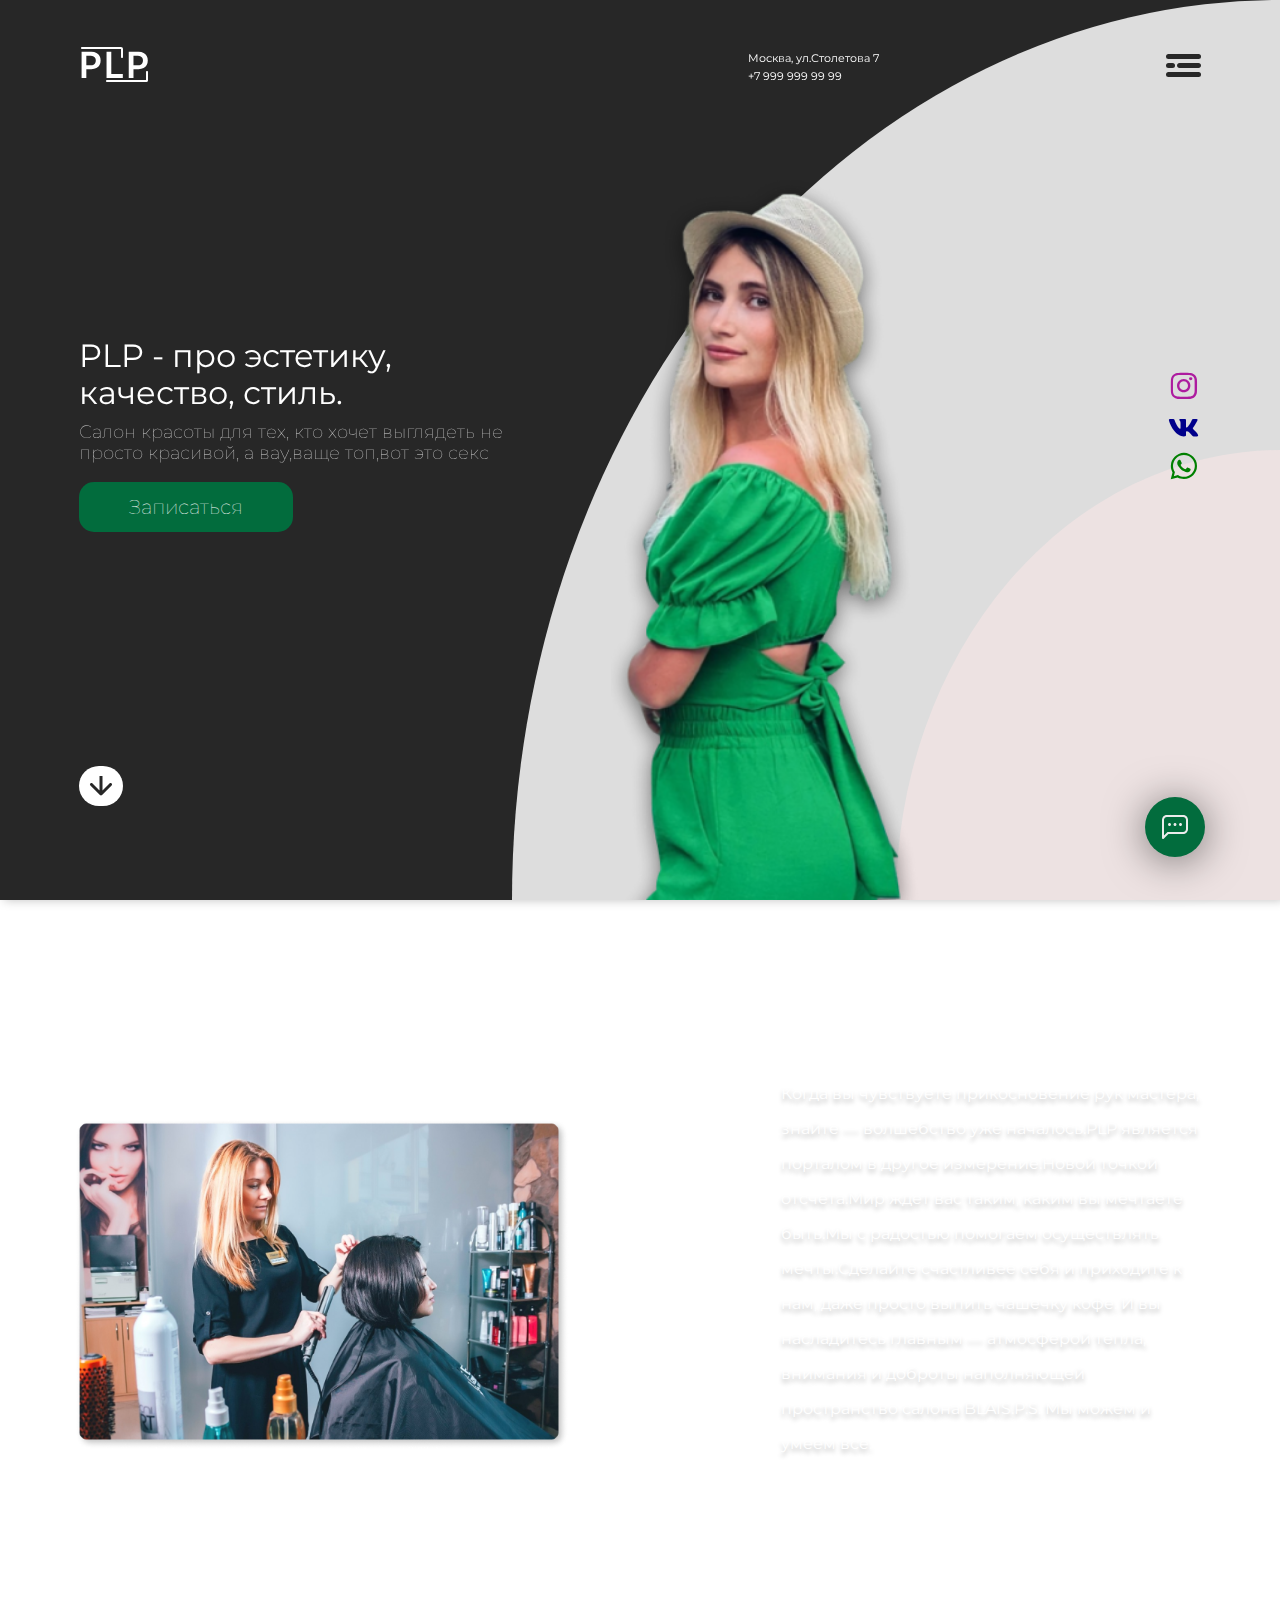
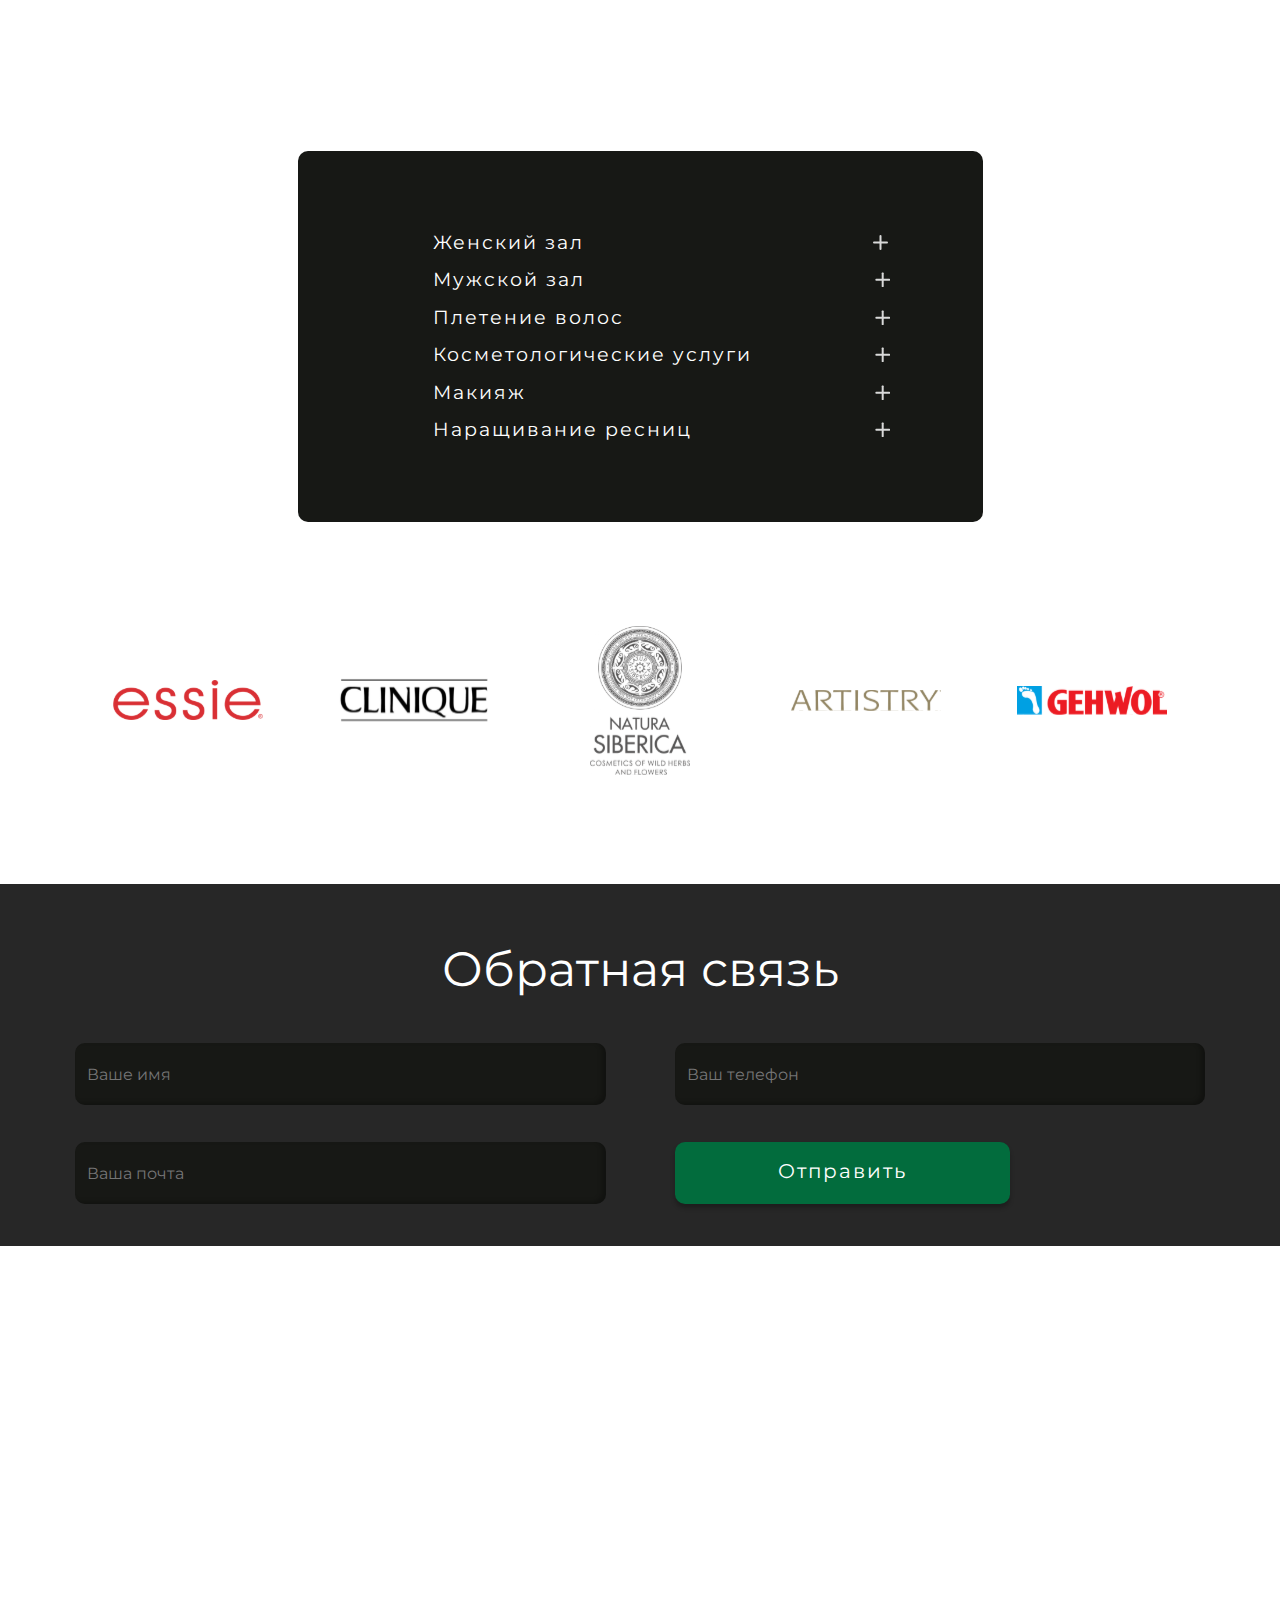
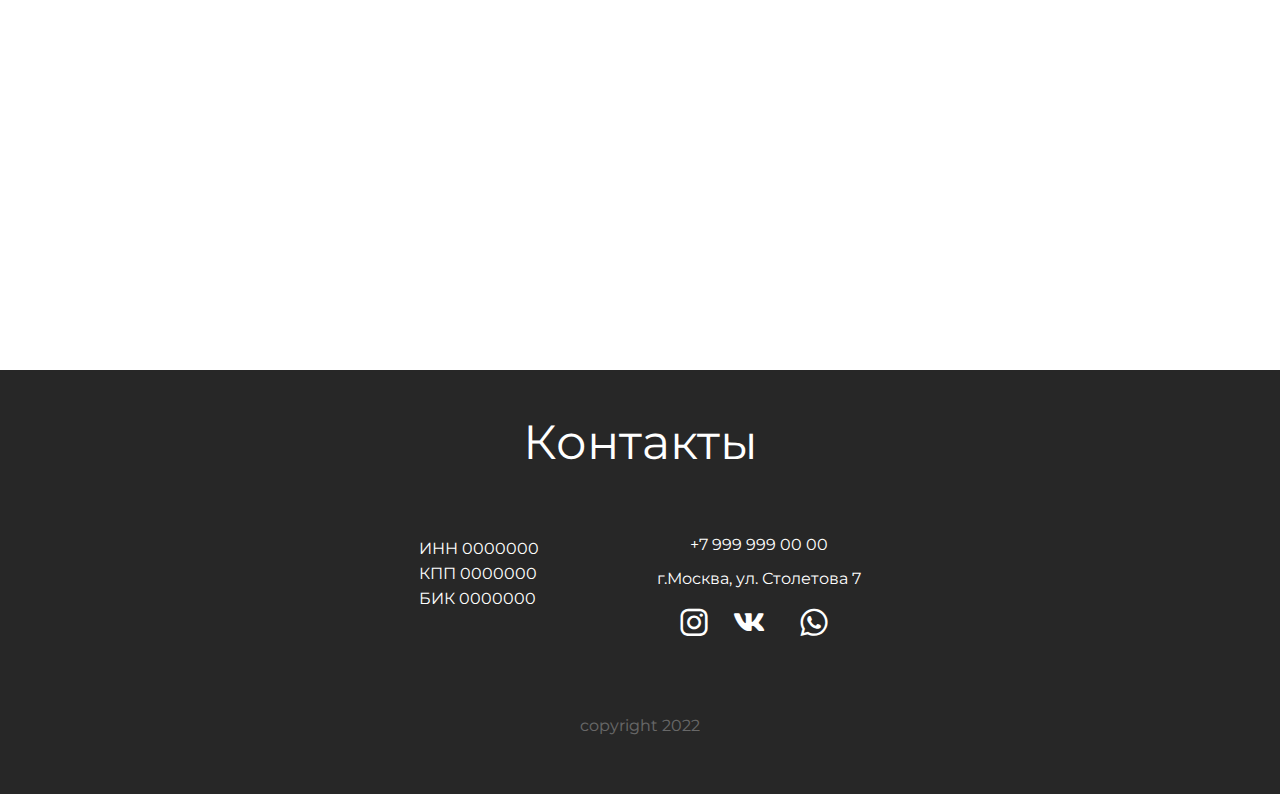
==== commit 4e38e102: "Add files via upload" ====
--- a/index.html
+++ b/index.html
@@ -34,8 +34,8 @@
         <img src="img/PLPlogo.svg" alt="Logo">
       </a>
         <div class="header_nav_info">
-          <a href="#" class="header_nav_info_street">Москва, ул.Столетова 7</a>
-          <a href="#" class="header_nav_info_number">+7 999 999 99 99</a>
+          <a href="" class="header_nav_info_street">Москва, ул.Столетова 7</a>
+          <a href="" class="header_nav_info_number">+7 999 999 99 99</a>
         </div>
         <div class="header_menu">
         <a href="#" class="header_burger">
@@ -78,21 +78,18 @@
     <a href="#about" class="home_arrow_down" id="err">
       <img src="img/Arrow_down.svg" alt=""arrow>
     </a>
-
-
-
-
   </main>
 
 
 
 
   <!------------      Вспывающее меню   ---------------->
+
   <div class="menu">
     <div class="menu_content">
-      <a href="#" class="menu_btn_close" id="err">
-        <img src="img/close.svg" alt="close">
-      </a>
+
+        <img src="img/close.svg" alt="close" class="menu_btn_close">
+
       <div class="menu_item">
         <ul class="menu_link">
           <li class="menu_click">
@@ -140,9 +137,8 @@
       <li class="services_link">
         <div class="services_link_choice">
           <h3 class="services_link_choice_title">Женский зал</h3>
-          <a href="#" class="services_link_choice_openClose">
-            <img src="img/plus.svg" alt="close">
-          </a>
+            <img src="img/plus.svg" alt="close" class="services_link_choice_openClose">
+
         </div>
         <div class="services_link_choice_subtitle">
           <p class="services_desc"></p>
@@ -240,7 +236,7 @@
   <h3 class="footer_title">Контакты</h3>
   <div class="footer_info">
     <div class="footer_info_contacts">ИНН 0000000 <br> КПП 0000000 <br> БИК 0000000 </div>
-    <div class="footer_info_num"><a href="#">+7 999 999 00 00 </a><p>г.Москва, ул. Столетова 7</p>
+    <div class="footer_info_num"><a href="">+7 999 999 00 00 </a><p>г.Москва, ул. Столетова 7</p>
       <div class="footer_sotial">
         <a href="" class="footer_social_inst soc" id="err">
           <i class='bx bxl-instagram' ></i>
@@ -267,6 +263,16 @@
 </footer>
 
 <img src="img/btn.svg" alt="button" class="footer_btn">
+<img src="img/btn_close.png" alt="button" class="footer_btn_close">
+
+<div class="modal_window">
+<div class="modal_cont">
+  <h3 class="modal_title">Спросите нас</h3>
+  <input type="text" name="" value="" placeholder="почта" class="modal_input">
+  <textarea name="name" rows="5" cols="30" placeholder="сообщение" class="modal_txt"></textarea>
+  <button type="button" name="button" class="modal_btn">Отправить</button>
+</div>
+</div>
 
 </div>
   <script type="text/javascript" src="jsandvue/main1.js" defer></script>
--- a/css/style.css
+++ b/css/style.css
@@ -341,10 +341,13 @@
   display: none;
 }
 
+html {
+  scroll-behavior: smooth;
+}
+
 body {
   overflow-x: hidden;
   font-family: "Montserrat", sans-serif;
-  scroll-behavior: smooth;
 }
 
 h1, h2, h3, h4, h5 {
@@ -370,6 +373,10 @@
 }
 
 input {
+  text-indent: 10px;
+}
+
+textarea {
   text-indent: 10px;
 }
 
@@ -652,6 +659,8 @@
   font-size: 20px;
   font-weight: 100;
   border-radius: 15px;
+  position: relative;
+  z-index: 148;
 }
 .cont .home_txt_and_social .home_txt .home_button:hover {
   opacity: 0.8;
@@ -730,7 +739,6 @@
   transition: 0.5s;
   position: relative;
   z-index: 10;
-  scroll-behavior: smooth;
 }
 @media only screen and (max-width: 545px) {
   .cont .home_arrow_down {
@@ -749,18 +757,28 @@
 }
 .cont .menu {
   position: fixed;
-  z-index: 100;
+  z-index: 1000;
   top: 0;
   width: 321px;
-  right: -321px;
+  right: -100%;
   height: 100vh;
   background-color: #171815;
   color: white;
-  display: none;
-  -webkit-transition: 0.4s;
-  transition: 0.4s;
-  -webkit-transform: rotateX();
-          transform: rotateX();
+  opacity: 0;
+  -webkit-transition: all 0.8s ease 0s;
+  transition: all 0.8s ease 0s;
+  -webkit-transform: translateX(0);
+          transform: translateX(0);
+}
+@media only screen and (max-width: 912px) {
+  .cont .menu {
+    width: 450px;
+  }
+}
+@media only screen and (max-width: 414px) {
+  .cont .menu {
+    width: 100%;
+  }
 }
 .cont .menu .menu_content {
   height: 100%;
@@ -777,6 +795,9 @@
       -ms-flex-direction: column;
           flex-direction: column;
   margin-right: 2.5rem;
+}
+.cont .menu .menu_content .menu_btn_close {
+  cursor: pointer;
 }
 .cont .menu .menu_content .menu_link {
   margin-right: 5rem;
@@ -811,7 +832,6 @@
       -ms-flex-direction: column;
           flex-direction: column;
   padding-bottom: 104px;
-  scroll-behavior: smooth;
 }
 .img_fon .services .services_title {
   font-size: 48px;
@@ -877,13 +897,17 @@
     display: none;
   }
 }
+.img_fon .services .services_menu .services_item .services_link .services_link_choice .services_link_choice_openClose {
+  cursor: pointer;
+  -webkit-transform: rotate(90deg);
+          transform: rotate(90deg);
+}
 .img_fon .about {
   font-family: "Montserrat", sans-serif;
   padding-left: 75px;
   padding-right: 75px;
   padding-bottom: 85px;
   padding-top: 58px;
-  scroll-behavior: smooth;
 }
 @media only screen and (max-width: 545px) {
   .img_fon .about {
@@ -976,7 +1000,6 @@
           align-items: center;
   justify-items: center;
   padding-bottom: 105px;
-  scroll-behavior: smooth;
   -ms-flex-wrap: wrap;
       flex-wrap: wrap;
 }
@@ -1278,6 +1301,7 @@
   position: fixed;
   right: 75px;
   bottom: 43px;
+  z-index: 151;
 }
 .img_fon .footer_btn:hover {
   opacity: 0.8;
@@ -1288,11 +1312,178 @@
     bottom: 32px;
   }
 }
+.img_fon .footer_btn_close {
+  display: none;
+  -webkit-filter: drop-shadow(0px 4px 20px rgba(0, 0, 0, 0.5));
+          filter: drop-shadow(0px 4px 20px rgba(0, 0, 0, 0.5));
+  -webkit-transition: 0.5s;
+  transition: 0.5s;
+  cursor: pointer;
+  position: fixed;
+  right: 75px;
+  bottom: 43px;
+  z-index: 151;
+}
+.img_fon .footer_btn_close:hover {
+  opacity: 0.8;
+}
+@media only screen and (max-width: 554px) {
+  .img_fon .footer_btn_close {
+    right: 50px;
+    bottom: 32px;
+  }
+}
 
 .active_menu {
-  right: 0;
   -webkit-box-shadow: -4px 4px 50px rgba(0, 0, 0, 0.7);
           box-shadow: -4px 4px 50px rgba(0, 0, 0, 0.7);
   -webkit-transition: 0.4s;
   transition: 0.4s;
+  -webkit-transform: translateX(-321px);
+          transform: translateX(-321px);
+  position: fixed;
+  z-index: 100;
+  top: 0;
+  width: 321px;
+  height: 100vh;
+  background-color: #171815;
+  color: white;
+  -webkit-transform: translateX(0);
+          transform: translateX(0);
+}
+
+.modal_window {
+  position: fixed;
+  top: 0;
+  left: 0;
+  width: 100%;
+  height: 100%;
+  color: black;
+  opacity: 0;
+  display: -webkit-box;
+  display: -ms-flexbox;
+  display: flex;
+  -webkit-box-pack: center;
+      -ms-flex-pack: center;
+          justify-content: center;
+  -webkit-box-align: center;
+      -ms-flex-align: center;
+          align-items: center;
+  background-color: rgba(0, 0, 0, 0.8);
+  -webkit-transition: all 0.8s ease 0s;
+  transition: all 0.8s ease 0s;
+}
+.modal_window .modal_cont {
+  display: -webkit-box;
+  display: -ms-flexbox;
+  display: flex;
+  -webkit-box-orient: vertical;
+  -webkit-box-direction: normal;
+      -ms-flex-direction: column;
+          flex-direction: column;
+  background-color: #272727;
+  padding: 35px 55px;
+  border-radius: 15px;
+}
+@media only screen and (max-width: 409px) {
+  .modal_window .modal_cont {
+    padding: 15px 25px;
+  }
+}
+.modal_window .modal_cont .modal_title {
+  text-align: center;
+  font-size: 24px;
+  font-weight: 500;
+  color: white;
+  margin-bottom: 20px;
+}
+.modal_window .modal_cont .modal_input {
+  border: none;
+  border-radius: 10px;
+  outline: none;
+  background-color: #171815;
+  -webkit-box-shadow: inset -4px -2px 4px rgba(0, 0, 0, 0.25);
+          box-shadow: inset -4px -2px 4px rgba(0, 0, 0, 0.25);
+  color: white;
+  padding: 15px 0;
+  margin-bottom: 10px;
+}
+.modal_window .modal_cont .modal_txt {
+  resize: none;
+  border-radius: 10px;
+  outline: none;
+  border: none;
+  background-color: #171815;
+  -webkit-box-shadow: inset -4px -2px 4px rgba(0, 0, 0, 0.25);
+          box-shadow: inset -4px -2px 4px rgba(0, 0, 0, 0.25);
+  color: white;
+}
+.modal_window .modal_cont .modal_btn {
+  padding: 10px 15px;
+  border-radius: 10px;
+  border: none;
+  cursor: pointer;
+  background-color: #026C3D;
+  color: white;
+  margin-top: 15px;
+  width: 50%;
+  text-align: center;
+}
+
+.error {
+  background-color: #272727;
+  width: 100%;
+  height: 110vh;
+  color: white;
+  display: -webkit-box;
+  display: -ms-flexbox;
+  display: flex;
+  -webkit-box-align: center;
+      -ms-flex-align: center;
+          align-items: center;
+  -webkit-box-pack: center;
+      -ms-flex-pack: center;
+          justify-content: center;
+  -webkit-box-orient: vertical;
+  -webkit-box-direction: normal;
+      -ms-flex-direction: column;
+          flex-direction: column;
+  padding-left: 20px;
+  padding-right: 20px;
+  overflow-x: hidden;
+  -ms-flex-wrap: wrap;
+      flex-wrap: wrap;
+}
+@media only screen and (max-width: 800px) {
+  .error {
+    overflow-x: hidden;
+  }
+}
+.error .error_cont {
+  max-width: 700px;
+  -ms-flex-wrap: wrap;
+      flex-wrap: wrap;
+}
+.error .error_cont .error_title {
+  font-size: 64px;
+  font-weight: 500;
+  -ms-flex-wrap: wrap;
+      flex-wrap: wrap;
+}
+@media only screen and (max-width: 800px) {
+  .error .error_cont .error_title {
+    font-size: 32px;
+    overflow-x: hidden;
+  }
+}
+.error .error_cont .error_subtitle {
+  font-size: 36px;
+  -ms-flex-wrap: wrap;
+      flex-wrap: wrap;
+}
+@media only screen and (max-width: 800px) {
+  .error .error_cont .error_subtitle {
+    font-size: 24px;
+    overflow-x: hidden;
+  }
 }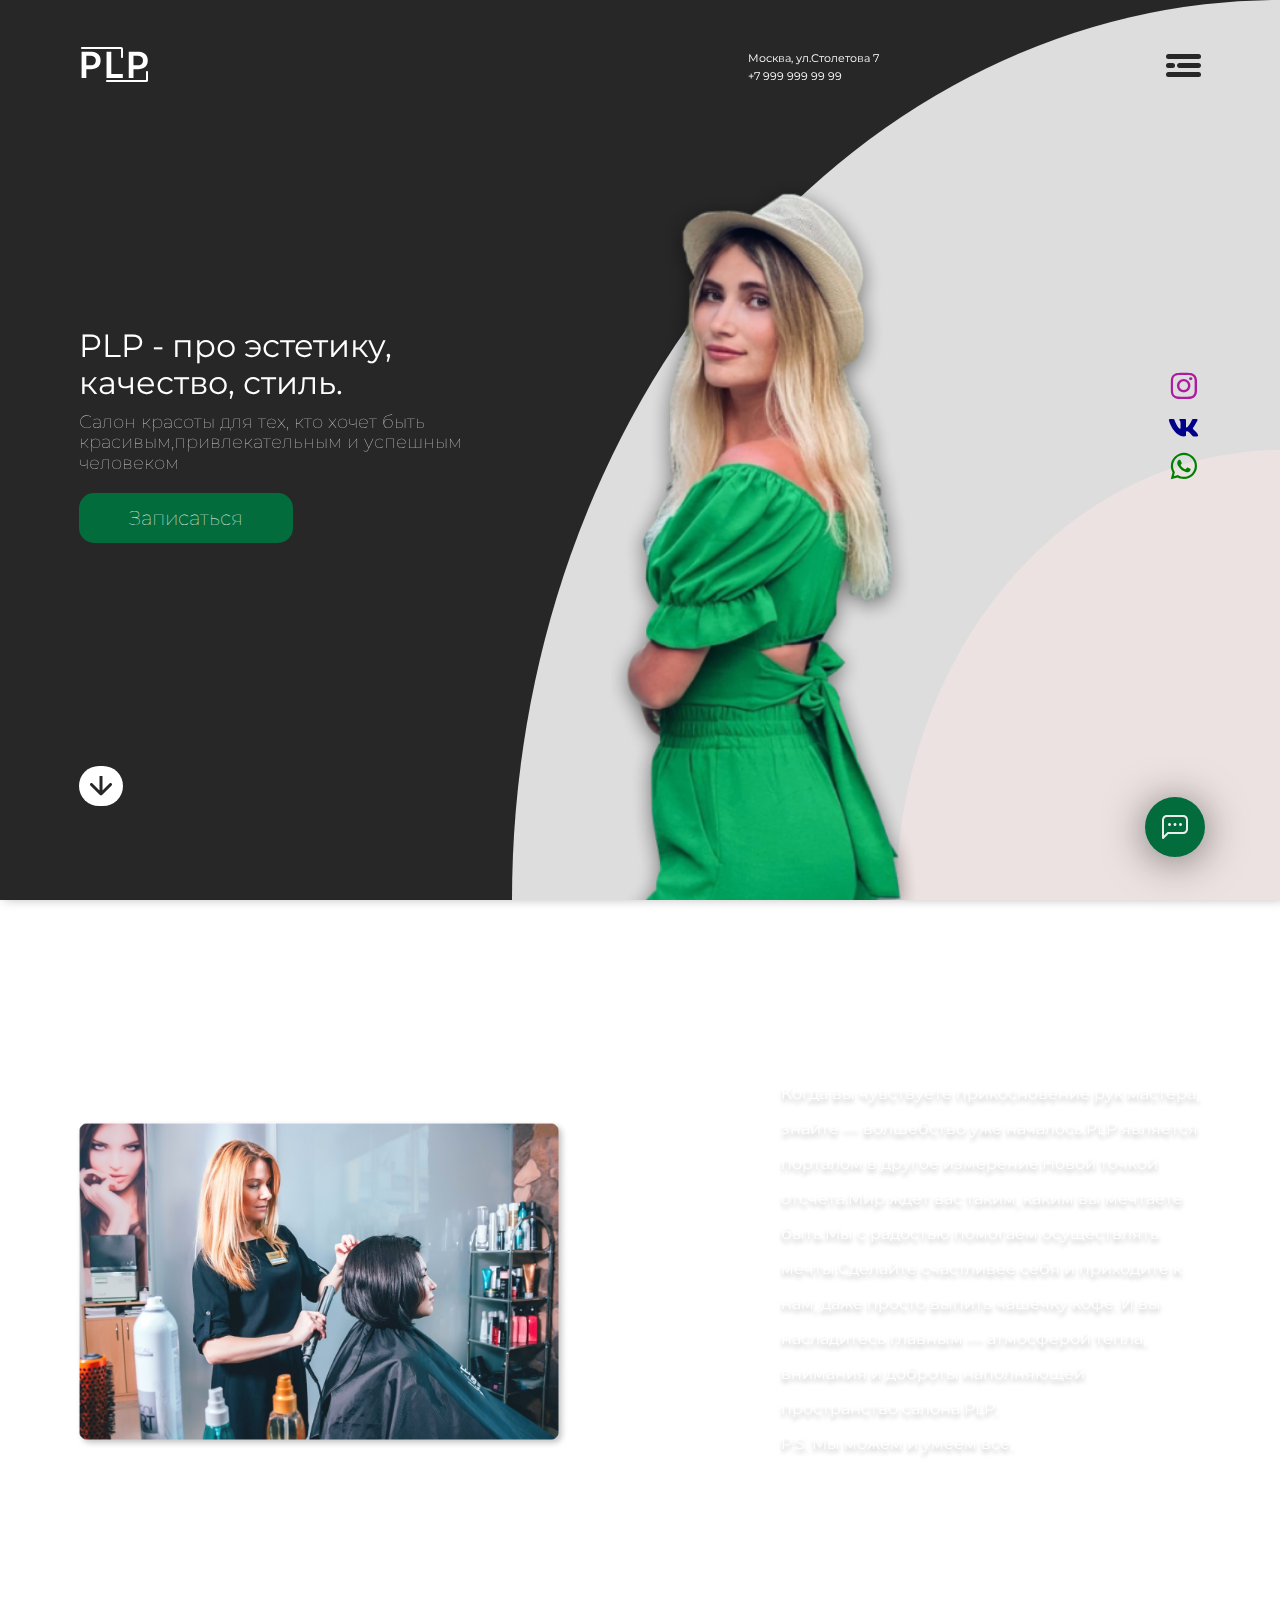
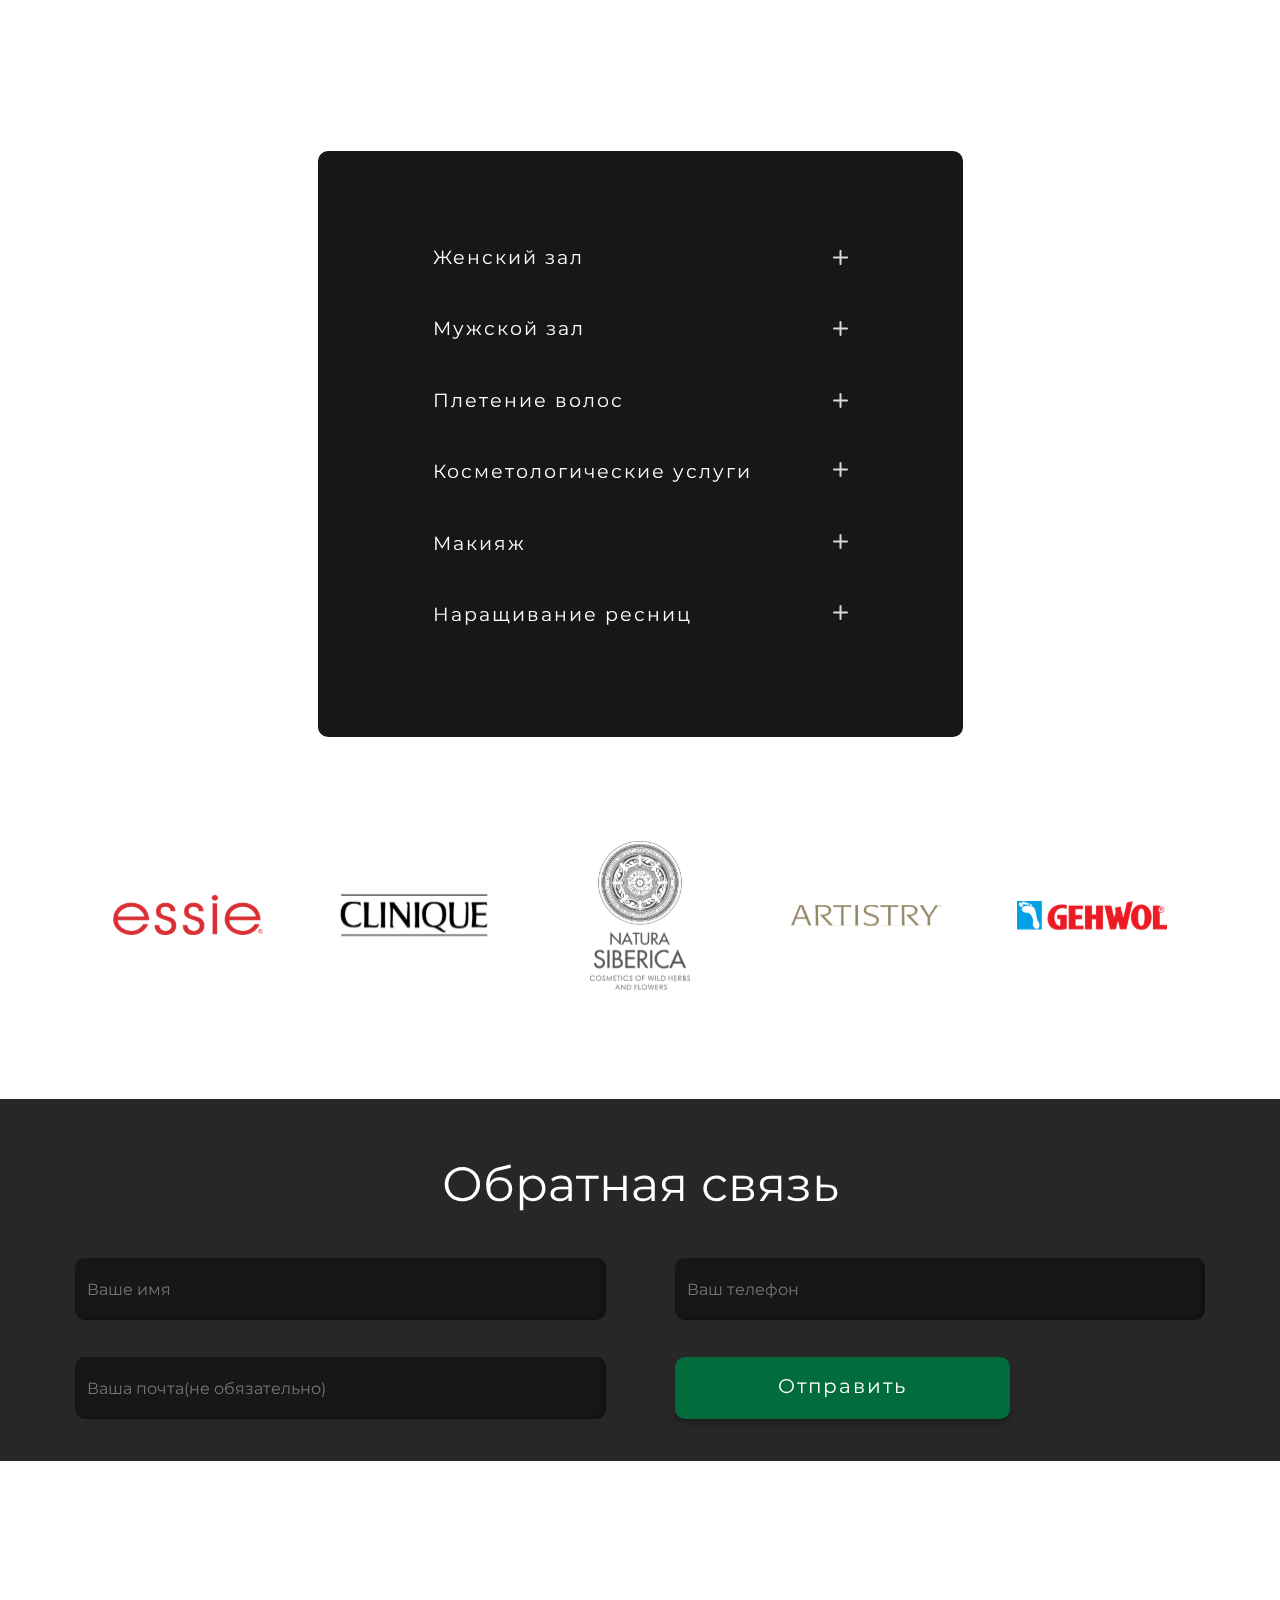
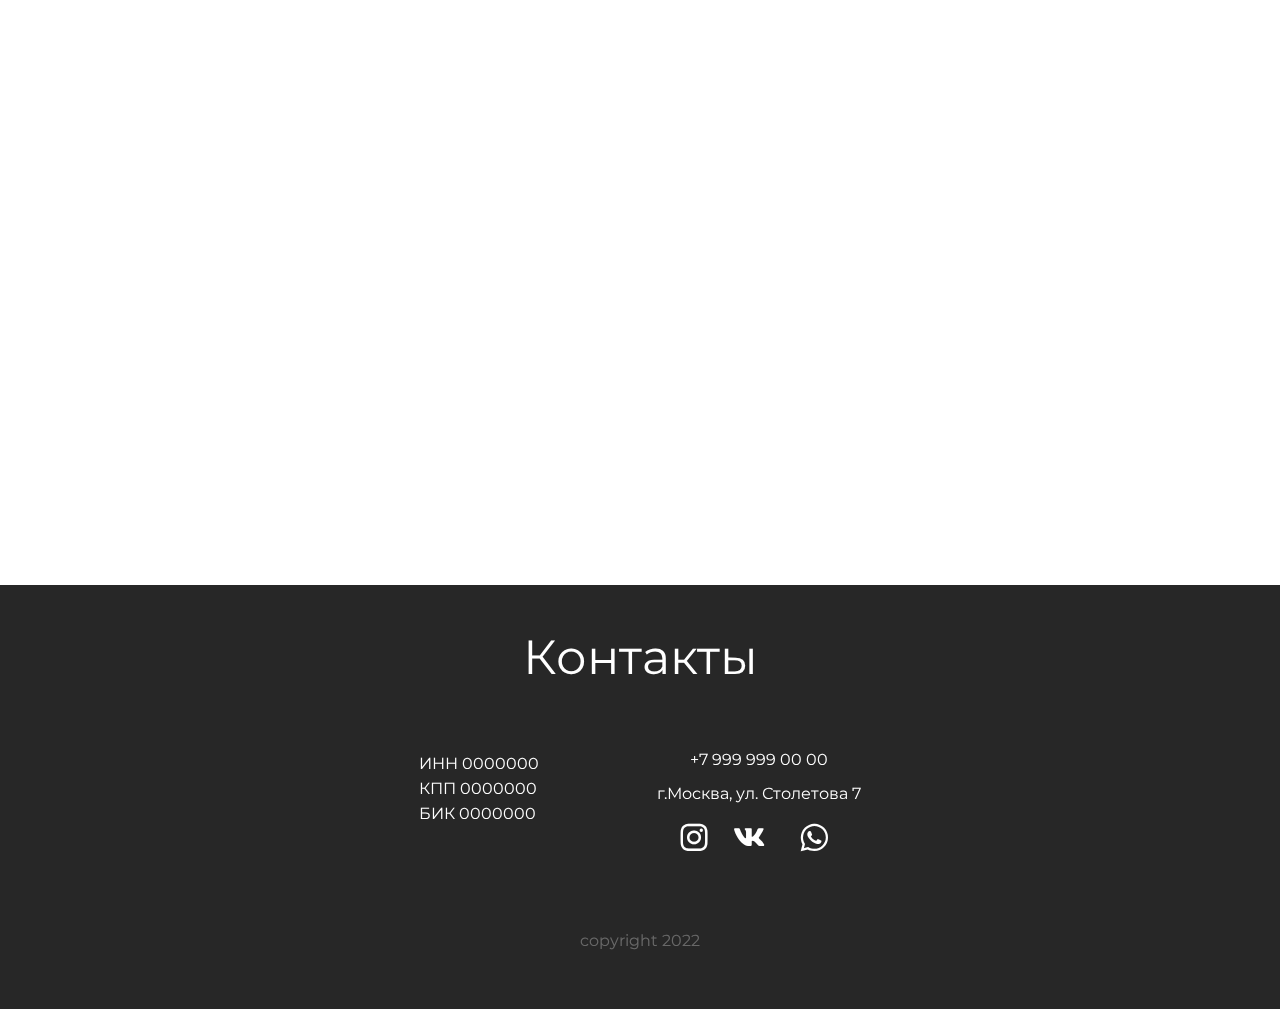
==== commit 8a1709d0: "Add files via upload" ====
--- a/index.html
+++ b/index.html
@@ -1,14 +1,15 @@
 <!DOCTYPE html>
 <html lang="en">
+
 <head>
   <meta charset="UTF-8">
   <meta name="viewport" content="width=device-width, initial-scale=1.0">
   <meta http-equiv="X-UA-Compatible" content="ie=edge">
   <title>PLP | Cтудия красоты</title>
-   <!----------        Логотип              ------------>
+  <!----------        Логотип              ------------>
   <link rel="shortcut icon" href="img/PLPlogo.svg" type="image/x-icon">
 
-   <!----------        Стиль файл              ------------>
+  <!----------        Стиль файл              ------------>
   <link rel="stylesheet" href="css/style.css">
 
   <!----------       Иконки             ------------>
@@ -23,258 +24,305 @@
 
 
 </head>
+
 <body>
   <div class="cont">
-      <!----------        Major              ------------>
-  <main class="main_home ">
+    <!----------        Major              ------------>
+    <main class="main_home ">
       <!----------        HEADER              ------------>
-    <header class="header" id="major">
-      <nav class="header_nav">
-        <a class="header_logo" href="#">
-        <img src="img/PLPlogo.svg" alt="Logo">
-      </a>
-        <div class="header_nav_info">
-          <a href="" class="header_nav_info_street">Москва, ул.Столетова 7</a>
-          <a href="" class="header_nav_info_number">+7 999 999 99 99</a>
-        </div>
-        <div class="header_menu">
-        <a href="#" class="header_burger">
-        <img src="img/burger.svg" alt="Menu" class=" header_burger_img " id="btn_burger">
-        <img src="img/mobileburger.svg" alt="Menu" class=" header_burgermobile_img " id="btn_burger">
-        </a>
-        </div>
-      </nav>
-
-    </header>
-
-    <div class="circle_one"></div>
-    <div class="circle_two"></div>
-    <img src="img/Vika2.png" alt="Model" class="img_model">
-
-
-        <!----------        TITLE AND SOTIAL             ------------>
-    <div class="home_txt_and_social">
-      <div class="home_txt">
-        <h1 class="home_title">PLP - про эстетику, качество, стиль.</h1>
-        <h2 class="home_subtitle">Салон красоты для тех, кто хочет выглядеть не просто красивой, а вау,ваще топ,вот это секс</h2>
-        <a href="#" class="home_button">Записаться</a>
-      </div>
-
-      <div class="home_social">
-        <a href="" class="home_social_inst" id="err">
-          <i class='bx bxl-instagram' ></i>
+      <header class="header" id="major">
+        <nav class="header_nav">
+          <a class="header_logo" href="#">
+            <img src="img/PLPlogo.svg" alt="Logo">
+          </a>
+          <div class="header_nav_info">
+            <a href="" class="header_nav_info_street">Москва, ул.Столетова 7</a>
+            <a href="" class="header_nav_info_number">+7 999 999 99 99</a>
+          </div>
+          <div class="header_menu">
+            <a href="#" class="header_burger">
+              <img src="img/burger.svg" alt="Menu" class=" header_burger_img " id="btn_burger">
+              <img src="img/mobileburger.svg" alt="Menu" class=" header_burgermobile_img " id="btn_burger">
+            </a>
+          </div>
+        </nav>
+
+      </header>
+
+      <div class="circle_one"></div>
+      <div class="circle_two"></div>
+      <img src="img/Vika2.png" alt="Model" class="img_model">
+
+
+      <!----------        TITLE AND SOTIAL             ------------>
+      <div class="home_txt_and_social">
+        <div class="home_txt">
+          <h1 class="home_title">PLP - про эстетику, качество, стиль.</h1>
+          <h2 class="home_subtitle">Салон красоты для тех, кто хочет быть красивым,привлекательным <br class="br">и успешным человеком</h2>
+          <a href="#" class="home_button">Записаться</a>
+        </div>
+
+        <div class="home_social">
+          <a href="" class="home_social_inst" id="err">
+            <i class='bx bxl-instagram'></i>
           </a>
           <a href="" class="home_social_vk" id="err">
-          <i class='bx bxl-vk' ></i>
+            <i class='bx bxl-vk'></i>
           </a>
           <a href="" class="home_social_whats" id="err">
-          <i class='bx bxl-whatsapp' ></i>
+            <i class='bx bxl-whatsapp'></i>
           </a>
 
+        </div>
+      </div>
+
+
+      <a href="#about" class="home_arrow_down" id="err">
+        <img src="img/Arrow_down.svg" alt="" arrow>
+      </a>
+    </main>
+
+
+
+
+    <!------------      Вспывающее меню   ---------------->
+
+    <div class="menu">
+      <div class="menu_content">
+
+        <img src="img/close.svg" alt="close" class="menu_btn_close">
+
+        <div class="menu_item">
+          <ul class="menu_link">
+            <li class="menu_click">
+              <a href="#major">Главная</a>
+            </li>
+            <li class="menu_click">
+              <a href="#about">О нас</a>
+            </li>
+            <li class="menu_click">
+              <a href="#services">Услуги</a>
+            </li>
+            <li class="menu_click">
+              <a href="#contacts">Контакты</a>
+            </li>
+          </ul>
+        </div>
+
+        <img src="img/PLPlogo.svg" alt="Logo" class="menu_logo">
+
       </div>
     </div>
 
-
-    <a href="#about" class="home_arrow_down" id="err">
-      <img src="img/Arrow_down.svg" alt=""arrow>
-    </a>
-  </main>
-
-
-
-
-  <!------------      Вспывающее меню   ---------------->
-
-  <div class="menu">
-    <div class="menu_content">
-
-        <img src="img/close.svg" alt="close" class="menu_btn_close">
-
-      <div class="menu_item">
-        <ul class="menu_link">
-          <li class="menu_click">
-            <a href="#major">Главная</a>
-          </li>
-          <li class="menu_click">
-            <a href="#about">О нас</a>
-          </li>
-          <li class="menu_click">
-            <a href="#services">Услуги</a>
-          </li>
-          <li class="menu_click">
-            <a href="#contacts">Контакты</a>
+  </div>
+
+
+  <!---------------    контент   -------------------------->
+  <div class="img_fon">
+    <!----     О нас    ---->
+    <main class="about" id="about">
+      <h3 class="about_title">Магия <br> преображения</h3>
+      <div class="about_info">
+        <div class="about_subtitle_and_img">
+          <p class="about_subtitle">Для тех, кто хочет жить по-настоящему.</p>
+          <img src="img/magic_img1.png" alt="magic" class="about_img">
+        </div>
+        <div class="about_desc">Когда вы чувствуете прикосновение рук мастера, знайте — волшебство уже началось.PLP является порталом в другое измерение.Новой точкой отсчета.Мир ждет вас таким, каким вы мечтаете быть.Мы с радостью помогаем
+          осуществлять мечты.Сделайте счастливее себя и приходите к нам, даже просто выпить чашечку кофе. И вы насладитесь главным — атмосферой тепла, внимания и доброты наполняющей пространство салона PLP. <br>P.S. Мы можем и умеем все. </div>
+      </div>
+    </main>
+    <!----     услуги    ---->
+    <main class="services" id="services">
+      <h2 class="services_title">Услуги</h2>
+      <div class="services_menu">
+        <ul class="services_item">
+          <!----- 1 ---->
+          <li class="services_link">
+            <div class="services_link_choice">
+
+              <h3 class="services_link_choice_title">Женский зал</h3>
+              <img src="img/pluspng.png" alt="close" class="services_link_choice_openClose">
+
+            </div>
+            <div class="services_link_decs">
+              Наращивание ресниц 1D (классика) —b 90мин. 3000р.
+                Наращивание ресниц 2D — 90мин. р. 3300р.
+                Наращивание ресниц 3D — 2час 3500р.
+                Голливудский (бархатный) объем — 2 часа 4000р.
+                Снятиме ресниц — 15мин. 500р.
+                Ламинирование ресниц — 3000р.
+                Ботекс ресниц — 3000р.
+                Окрашивание ресниц перманентной тушью — 1500р.
+            </div>
+
+          </li>
+          <!----- 2 ---->
+          <li class="services_link">
+            <div class="services_link_choice">
+              <h3 class="services_link_choice_title">Мужской зал</h3>
+
+              <img src="img/plus.svg" alt="close" class="services_link_choice_openClose">
+
+            </div>
+            <div class="services_link_decs">Ориентировочное время работы мастера от 15 до 90мин.
+
+Умная стрижка — от 2000р.
+Стрижка мужская — от 1500р.
+Стрижка креативная — от 2000р.
+Коррекция усов и бороды — от 500р.
+Бритье головы «опасной бритвой» — от 1500р.
+Стрижка + борода + усы + укладка — от 2500р.</div>
+          </li>
+          <!----- 3 ---->
+          <li class="services_link">
+            <div class="services_link_choice">
+              <h3 class="services_link_choice_title">Плетение волос</h3>
+              <img src="img/plus.svg" alt="close" class="services_link_choice_openClose">
+            </div>
+            <div class="services_link_decs">Экспресс-плетение (без мытья/сушки) — от 1000р.
+Классическое плетение — от 1500р.
+Сложное плетение — от 2000р.
+Вечерняя (свадебная) прическа — от 3500р.</div>
+
+          </li>
+          <!----- 4 ---->
+          <li class="services_link">
+            <div class="services_link_choice">
+              <h3 class="services_link_choice_title">Косметологические услуги</h3>
+              <a href="#" class="services_link_choice_openClose">
+                <img src="img/plus.svg" alt="close">
+              </a>
+            </div>
+            <div class="services_link_decs">Коррекция бровей — 30мин. от 1000р.
+Окрашивание бровей/ресниц — 30мин. от 1000р.
+Комбинированная чистка лица — 1час от 5000р.
+Чистка зоны декольте — 1час от 2000р.
+Чистка зоны спины — 1час от 3000р.
+УЗ-чистка (очищение, пилинг, массаж, крем) — 1час от 3500р.
+Дарсонваль — 1час от 2000р.
+Прокол ушей — 30мин. от 1500р.</div>
+          </li>
+          <!----- 5 ---->
+          <li class="services_link">
+            <div class="services_link_choice">
+              <h3 class="services_link_choice_title">Макияж</h3>
+              <a href="#" class="services_link_choice_openClose">
+                <img src="img/plus.svg" alt="close">
+              </a>
+            </div>
+            <div class="services_link_decs">Дневной макияж — 30мин. от 2000р.
+Вечерний макияж — 1час от 3000р.
+Свадебный макияж — 2часа от 4500р.
+Свадебный макияж с выездом на дом — 2часа от 7000р.</div>
+          </li>
+          <!----- 6 ---->
+          <li class="services_link">
+            <div class="services_link_choice">
+              <h3 class="services_link_choice_title">Наращивание ресниц</h3>
+              <a href="#" class="services_link_choice_openClose">
+                <img src="img/plus.svg" alt="close">
+              </a>
+            </div>
+            <div class="services_link_decs">Наращивание ресниц 1D (классика) — 90мин. 3000р.
+Наращивание ресниц 2D — 90мин. р. 3300р.
+Наращивание ресниц 3D — 2час 3500р.
+Голливудский (бархатный) объем — 2 часа 4000р.
+Снятиме ресниц — 15мин. 500р.
+Ламинирование ресниц — 3000р.
+Ботекс ресниц — 3000р.
+Окрашивание ресниц перманентной тушью — 1500р.</div>
           </li>
         </ul>
       </div>
-
-      <img src="img/PLPlogo.svg" alt="Logo" class="menu_logo">
-
-    </div>
-  </div>
-
-</div>
-
-
-<!---------------    контент   -------------------------->
-<div class="img_fon">
-  <!----     О нас    ---->
-<main class="about" id="about">
-    <h3 class="about_title">Магия <br> преображения</h3>
-    <div class="about_info">
-      <div class="about_subtitle_and_img">
-        <p class="about_subtitle">Для тех, кто хочет жить по-настоящему.</p>
-        <img src="img/magic_img1.png" alt="magic" class="about_img">
-      </div>
-      <div class="about_desc">Когда вы чувствуете прикосновение рук мастера, знайте — волшебство уже началось.PLP является порталом в другое измерение.Новой точкой отсчета.Мир ждет вас таким, каким вы мечтаете быть.Мы с радостью помогаем осуществлять мечты.Сделайте счастливее себя и приходите к нам, даже просто выпить чашечку кофе. И вы насладитесь главным — атмосферой тепла, внимания и доброты наполняющей пространство салона BLAIS.P.S. Мы можем и умеем все. </div>
-    </div>
-</main>
-  <!----     услуги    ---->
-<main class="services" id="services">
-  <h2 class="services_title">Услуги</h2>
-  <div class="services_menu">
-    <ul class="services_item">
-      <!----- 1 ---->
-      <li class="services_link">
-        <div class="services_link_choice">
-          <h3 class="services_link_choice_title">Женский зал</h3>
-            <img src="img/plus.svg" alt="close" class="services_link_choice_openClose">
-
-        </div>
-        <div class="services_link_choice_subtitle">
-          <p class="services_desc"></p>
-        </div>
-      </li>
-      <!----- 2 ---->
-      <li class="services_link">
-        <div class="services_link_choice">
-          <h3 class="services_link_choice_title">Мужской зал</h3>
-          <a href="#" class="services_link_choice_openClose">
-            <img src="img/plus.svg" alt="close">
-          </a>
-        </div>
-        <div class="services_link_choice_subtitle">
-          <p class="services_desc"></p>
-        </div>
-      </li>
-      <!----- 3 ---->
-      <li class="services_link">
-        <div class="services_link_choice">
-          <h3 class="services_link_choice_title">Плетение волос</h3>
-          <a href="#" class="services_link_choice_openClose">
-            <img src="img/plus.svg" alt="close">
-          </a>
-        </div>
-        <div class="services_link_choice_subtitle">
-          <p class="services_desc"></p>
-        </div>
-      </li>
-      <!----- 4 ---->
-      <li class="services_link">
-        <div class="services_link_choice">
-          <h3 class="services_link_choice_title">Косметологические услуги</h3>
-          <a href="#" class="services_link_choice_openClose">
-            <img src="img/plus.svg" alt="close">
-          </a>
-        </div>
-        <div class="services_link_choice_subtitle">
-          <p class="services_desc"></p>
-        </div>
-      </li>
-      <!----- 5 ---->
-      <li class="services_link">
-        <div class="services_link_choice">
-          <h3 class="services_link_choice_title">Макияж</h3>
-          <a href="#" class="services_link_choice_openClose">
-            <img src="img/plus.svg" alt="close">
-          </a>
-        </div>
-        <div class="services_link_choice_subtitle">
-          <p class="services_desc"></p>
-        </div>
-      </li>
-      <!----- 6 ---->
-      <li class="services_link">
-        <div class="services_link_choice">
-          <h3 class="services_link_choice_title">Наращивание ресниц</h3>
-          <a href="#" class="services_link_choice_openClose">
-            <img src="img/plus.svg" alt="close">
-          </a>
-        </div>
-        <div class="services_link_choice_subtitle">
-          <p class="services_desc"></p>
-        </div>
-      </li>
-    </ul>
-  </div>
-</main>
- <!----     бренды    ---->
-<main class="brands">
-  <a href="https://www.essie.com/" target="_blank"><img src="img/logo-essie.svg" alt="brand1"  class="brands_img" id="err"></a>
-    <a href="https://www.clinique.ru/" target="_blank"><img src="img/logo-clinique.svg" alt="brand2"  class="brands_img" id="err"></a>
-    <a href="https://naturasiberica.ru/" target="_blank"><img src="img/logo-natura-siberica.svg" alt="brand3"  class="brands_img" id="err"></a>
-    <a href="https://www.amway.com/en_US/artistry" target="_blank"><img src="img/logo-artistry.svg" alt="brand4"  class="brands_img" id="err"></a>
-    <a href="https://gehwol.net/" target="_blank"><img src="img/logo-gehwol.svg" alt="brand5"  class="brands_img" id="err"></a>
-</main>
- <!----     Связь    ---->
- <main class="call-me" id="call-me">
-   <h3 class="call-me_title">Обратная связь</h3>
-   <div class="call-me_data">
-     <input type="text" name="" value="" class="call-me_input" placeholder="Ваше имя">
-     <input type="text" name="" value="" placeholder="Ваш телефон" class="call-me_input">
-     <input type="text" name="" value="" placeholder="Ваша почта" class="call-me_input">
-     <a href="#" class="call-me_btn">Отправить</a>
-   </div>
- </main>
-<!----     Карта    ---->
-<main class="map">
-  <div class="map_info">
-    <iframe src="https://www.google.com/maps/embed?pb=!1m18!1m12!1m3!1d1336.7396910933378!2d37.50253678793438!3d55.7042992750233!2m3!1f0!2f0!3f0!3m2!1i1024!2i768!4f13.1!3m3!1m2!1s0x46b54c401640d907%3A0x23eefb62725c55b4!2z0YPQuy4g0KHRgtC-0LvQtdGC0L7QstCwLCA3LCDQnNC-0YHQutCy0LAsIDExOTE5Mg!5e0!3m2!1sru!2sru!4v1661857532068!5m2!1sru!2sru" width="100%" height="460" style="border:0;" allowfullscreen="" loading="lazy" referrerpolicy="no-referrer-when-downgrade"></iframe>
-  </div>
-</main>
-
-<footer class="footer" id="contacts">
-  <h3 class="footer_title">Контакты</h3>
-  <div class="footer_info">
-    <div class="footer_info_contacts">ИНН 0000000 <br> КПП 0000000 <br> БИК 0000000 </div>
-    <div class="footer_info_num"><a href="">+7 999 999 00 00 </a><p>г.Москва, ул. Столетова 7</p>
-      <div class="footer_sotial">
-        <a href="" class="footer_social_inst soc" id="err">
-          <i class='bx bxl-instagram' ></i>
-          </a>
-          <a href="" class="footer_social_vk soc" id="err">
-          <i class='bx bxl-vk' ></i>
-          </a>
-          <a href="" class="footer_social_whats soc" id="err">
-          <i class='bx bxl-whatsapp' ></i>
-          </a>
-
-      </div>
-    </div>
-
-  </div>
-
-  <div class="footer_end">
-    <!-----
+    </main>
+    <!----     бренды    ---->
+    <main class="brands">
+      <a href="https://www.essie.com/" target="_blank"><img src="img/logo-essie.svg" alt="brand1" class="brands_img" id="err"></a>
+      <a href="https://www.clinique.ru/" target="_blank"><img src="img/logo-clinique.svg" alt="brand2" class="brands_img" id="err"></a>
+      <a href="https://naturasiberica.ru/" target="_blank"><img src="img/logo-natura-siberica.svg" alt="brand3" class="brands_img" id="err"></a>
+      <a href="https://www.amway.com/en_US/artistry" target="_blank"><img src="img/logo-artistry.svg" alt="brand4" class="brands_img" id="err"></a>
+      <a href="https://gehwol.net/" target="_blank"><img src="img/logo-gehwol.svg" alt="brand5" class="brands_img" id="err"></a>
+    </main>
+    <!----     Связь    ---->
+    <main class="call-me" id="call-me">
+      <h3 class="call-me_title">Обратная связь</h3>
+      <div class="call-me_data">
+        <input type="text" name="" value="" class="call-me_input" placeholder="Ваше имя">
+        <input type="text" name="" value="" placeholder="Ваш телефон" class="call-me_input">
+        <input type="text" name="" value="" placeholder="Ваша почта(не обязательно)" class="call-me_input">
+        <a href="#" class="call-me_btn">Отправить</a>
+      </div>
+    </main>
+    <!----     Карта    ---->
+    <main class="map">
+      <div class="map_info">
+        <iframe
+          src="https://www.google.com/maps/embed?pb=!1m18!1m12!1m3!1d1336.7396910933378!2d37.50253678793438!3d55.7042992750233!2m3!1f0!2f0!3f0!3m2!1i1024!2i768!4f13.1!3m3!1m2!1s0x46b54c401640d907%3A0x23eefb62725c55b4!2z0YPQuy4g0KHRgtC-0LvQtdGC0L7QstCwLCA3LCDQnNC-0YHQutCy0LAsIDExOTE5Mg!5e0!3m2!1sru!2sru!4v1661857532068!5m2!1sru!2sru"
+          width="100%" height="460" style="border:0;" allowfullscreen="" loading="lazy" referrerpolicy="no-referrer-when-downgrade"></iframe>
+      </div>
+    </main>
+
+    <footer class="footer" id="contacts">
+      <h3 class="footer_title">Контакты</h3>
+      <div class="footer_info">
+        <div class="footer_info_contacts">ИНН 0000000 <br> КПП 0000000 <br> БИК 0000000 </div>
+        <div class="footer_info_num"><a href="">+7 999 999 00 00 </a>
+          <p>г.Москва, ул. Столетова 7</p>
+          <div class="footer_sotial">
+            <a href="" class="footer_social_inst soc" id="err">
+              <i class='bx bxl-instagram'></i>
+            </a>
+            <a href="" class="footer_social_vk soc" id="err">
+              <i class='bx bxl-vk'></i>
+            </a>
+            <a href="" class="footer_social_whats soc" id="err">
+              <i class='bx bxl-whatsapp'></i>
+            </a>
+
+          </div>
+        </div>
+
+      </div>
+
+      <div class="footer_end">
+        <!-----
     <img src="img/PLPlogo.svg" alt="logo" class="footer_logo">
     ---->
-    <p class="footer_copy">copyright 2022</p>
+        <p class="footer_copy">copyright 2022</p>
+
+      </div>
+    </footer>
+
+    <img src="img/btn.svg" alt="button" class="footer_btn">
+    <img src="img/btn_close.png" alt="button" class="footer_btn_close">
+
+    <!-----Модальное окно при назатии фиксированной кнопки------->
+    <div class="modal_window">
+      <div class="modal_cont">
+        <h3 class="modal_title">Спросите нас</h3>
+        <input type="text" name="" value="" placeholder="почта" class="modal_input">
+        <textarea name="name" rows="5" cols="30" placeholder="сообщение" class="modal_txt"></textarea>
+        <button type="button" name="button" class="modal_btn">Отправить</button>
+      </div>
+    </div>
+    <!-----Модальное окно при назатии кнопки записаться------->
+    <div class="modal_data modal_window">
+
+
+    </div>
+    <!-----Модальное окно акции------->
+    <div class="modal_sale ">
+      <div class="modal_sale_cont">
+        <div class="modal_sale_close">X</div>
+        <div class="modal_sale_title">Нажми на кнопку и получи 15% скидку</div>
+        <button type="button" name="button" class="modal_sale_btn">Нажать</button>
+        <div class="modal_sale_txt"></div>
+
+      </div>
+    </div>
 
   </div>
-</footer>
-
-<img src="img/btn.svg" alt="button" class="footer_btn">
-<img src="img/btn_close.png" alt="button" class="footer_btn_close">
-
-<div class="modal_window">
-<div class="modal_cont">
-  <h3 class="modal_title">Спросите нас</h3>
-  <input type="text" name="" value="" placeholder="почта" class="modal_input">
-  <textarea name="name" rows="5" cols="30" placeholder="сообщение" class="modal_txt"></textarea>
-  <button type="button" name="button" class="modal_btn">Отправить</button>
-</div>
-</div>
-
-</div>
   <script type="text/javascript" src="jsandvue/main1.js" defer></script>
 </body>
+
 </html>
--- a/css/style.css
+++ b/css/style.css
@@ -67,7 +67,7 @@
 /* Text-level semantics
    ========================================================================== */
 /**
- * Remove the gray background on active links in IE 10.
+ * Remove the gray background on  links in IE 10.
  */
 a {
   background-color: transparent;
@@ -309,7 +309,7 @@
   /* 2 */
 }
 
-/* Interactive
+/* Inter
    ========================================================================== */
 /*
  * Add the correct display in Edge, IE 10+, and Firefox.
@@ -536,6 +536,11 @@
 @media only screen and (max-width: 545px) {
   .cont .main_home .header .header_nav .header_nav_info {
     margin-left: 0;
+  }
+}
+@media only screen and (max-width: 336px) {
+  .cont .main_home .header .header_nav .header_nav_info {
+    display: none;
   }
 }
 .cont .main_home .header .header_nav .header_nav_info .header_nav_info_street {
@@ -634,6 +639,9 @@
   margin-top: 10px;
   opacity: 0.8;
 }
+.cont .home_txt_and_social .home_txt .home_subtitle .br {
+  display: none;
+}
 @media only screen and (max-width: 545px) {
   .cont .home_txt_and_social .home_txt .home_subtitle {
     margin-bottom: 23px;
@@ -645,6 +653,9 @@
     font-size: 12px;
     text-align: center;
     margin-bottom: 43px;
+  }
+  .cont .home_txt_and_social .home_txt .home_subtitle .br {
+    display: block;
   }
 }
 @media only screen and (max-height: 460px) {
@@ -851,13 +862,12 @@
 }
 @media only screen and (max-width: 492px) {
   .img_fon .services .services_menu {
-    padding: 10px 15px;
+    padding: 10px 25px;
   }
 }
 .img_fon .services .services_menu .services_item {
   width: 455px;
-  -ms-flex-wrap: nowrap;
-      flex-wrap: nowrap;
+  padding: 0;
 }
 @media only screen and (max-width: 715px) {
   .img_fon .services .services_menu .services_item {
@@ -868,6 +878,17 @@
   .img_fon .services .services_menu .services_item {
     width: 250px;
   }
+}
+.img_fon .services .services_menu .services_item .services_link .services_link_decs {
+  font-size: 12px;
+  padding: 0 25px;
+  margin-top: 15px;
+  line-height: 20px;
+  max-height: 0;
+  overflow: hidden;
+  font-weight: 300;
+  -webkit-transition: display 1.4s ease;
+  transition: display 1.4s ease;
 }
 .img_fon .services .services_menu .services_item .services_link .services_link_choice {
   display: -webkit-box;
@@ -883,6 +904,15 @@
   -webkit-box-pack: justify;
       -ms-flex-pack: justify;
           justify-content: space-between;
+  margin-top: 5px;
+  padding: 15px 20px;
+  border-radius: 10px;
+  -webkit-transition: 0.5s;
+  transition: 0.5s;
+  cursor: pointer;
+}
+.img_fon .services .services_menu .services_item .services_link .services_link_choice:hover {
+  background-color: #026C3D;
 }
 .img_fon .services .services_menu .services_item .services_link .services_link_choice .services_link_choice_title {
   cursor: pointer;
@@ -899,8 +929,10 @@
 }
 .img_fon .services .services_menu .services_item .services_link .services_link_choice .services_link_choice_openClose {
   cursor: pointer;
-  -webkit-transform: rotate(90deg);
-          transform: rotate(90deg);
+}
+.img_fon .services .services_menu .services_item .services_link .services_link_choice .services_link_choice_openClose:target {
+  -webkit-transform: rotate(45deg);
+          transform: rotate(45deg);
 }
 .img_fon .about {
   font-family: "Montserrat", sans-serif;
@@ -922,6 +954,11 @@
 @media only screen and (max-width: 545px) {
   .img_fon .about .about_title {
     font-size: 38px;
+  }
+}
+@media only screen and (max-width: 350px) {
+  .img_fon .about .about_title {
+    font-size: 26px;
   }
 }
 .img_fon .about .about_info {
@@ -1306,10 +1343,16 @@
 .img_fon .footer_btn:hover {
   opacity: 0.8;
 }
-@media only screen and (max-width: 554px) {
+@media only screen and (max-width: 667px) {
   .img_fon .footer_btn {
     right: 50px;
     bottom: 32px;
+  }
+}
+@media only screen and (max-width: 554px) {
+  .img_fon .footer_btn {
+    right: 35px;
+    bottom: 25px;
   }
 }
 .img_fon .footer_btn_close {
@@ -1352,6 +1395,11 @@
           transform: translateX(0);
 }
 
+.active_desc {
+  min-height: 200px;
+  display: block;
+}
+
 .modal_window {
   position: fixed;
   top: 0;
@@ -1359,6 +1407,7 @@
   width: 100%;
   height: 100%;
   color: black;
+  z-index: -1;
   opacity: 0;
   display: -webkit-box;
   display: -ms-flexbox;
@@ -1418,6 +1467,11 @@
           box-shadow: inset -4px -2px 4px rgba(0, 0, 0, 0.25);
   color: white;
 }
+@media only screen and (max-width: 359px) {
+  .modal_window .modal_cont .modal_txt {
+    width: 15rem;
+  }
+}
 .modal_window .modal_cont .modal_btn {
   padding: 10px 15px;
   border-radius: 10px;
@@ -1428,6 +1482,88 @@
   margin-top: 15px;
   width: 50%;
   text-align: center;
+}
+
+.modal_sale {
+  position: fixed;
+  top: 0;
+  left: 0;
+  width: 100%;
+  height: 100%;
+  color: black;
+  z-index: -1;
+  opacity: 0;
+  display: -webkit-box;
+  display: -ms-flexbox;
+  display: flex;
+  -webkit-box-pack: center;
+      -ms-flex-pack: center;
+          justify-content: center;
+  -webkit-box-align: center;
+      -ms-flex-align: center;
+          align-items: center;
+  background-color: rgba(0, 0, 0, 0.8);
+  -webkit-transition: all 0.8s ease 0s;
+  transition: all 0.8s ease 0s;
+}
+.modal_sale .modal_sale_cont {
+  position: relative;
+  max-width: 300px;
+  height: 300px;
+  background-color: #171815;
+  color: white;
+  border-radius: 15px;
+  display: -webkit-box;
+  display: -ms-flexbox;
+  display: flex;
+  -webkit-box-orient: vertical;
+  -webkit-box-direction: normal;
+      -ms-flex-direction: column;
+          flex-direction: column;
+  -webkit-box-align: center;
+      -ms-flex-align: center;
+          align-items: center;
+  padding: 30px 20px;
+  -webkit-box-pack: center;
+      -ms-flex-pack: center;
+          justify-content: center;
+}
+@media only screen and (max-width: 382px) {
+  .modal_sale .modal_sale_cont {
+    max-width: 200px;
+    height: 250px;
+  }
+}
+.modal_sale .modal_sale_cont .modal_sale_title {
+  text-align: center;
+  font-size: 24px;
+  font-family: "Montserrat", sans-serif;
+  margin-bottom: 20px;
+}
+.modal_sale .modal_sale_cont .modal_sale_btn {
+  border: none;
+  outline: none;
+  background-color: #026C3D;
+  border-radius: 10px;
+  padding: 10px 20px;
+  cursor: pointer;
+  margin-bottom: 20px;
+}
+.modal_sale .modal_sale_cont .modal_sale_txt {
+  font-size: 18px;
+  font-family: "Mulish", sans-serif;
+  text-align: center;
+}
+.modal_sale .modal_sale_cont .modal_sale_close {
+  position: absolute;
+  text-align: right;
+  top: -5px;
+  right: -5px;
+  background-color: #026C3D;
+  color: white;
+  padding: 5px 10px;
+  border-radius: 10px;
+  cursor: pointer;
 }
 
 .error {
@@ -1486,4 +1622,8 @@
     font-size: 24px;
     overflow-x: hidden;
   }
+}
+
+.services_link.active_desc .services_link_decs {
+  min-height: 200px;
 }